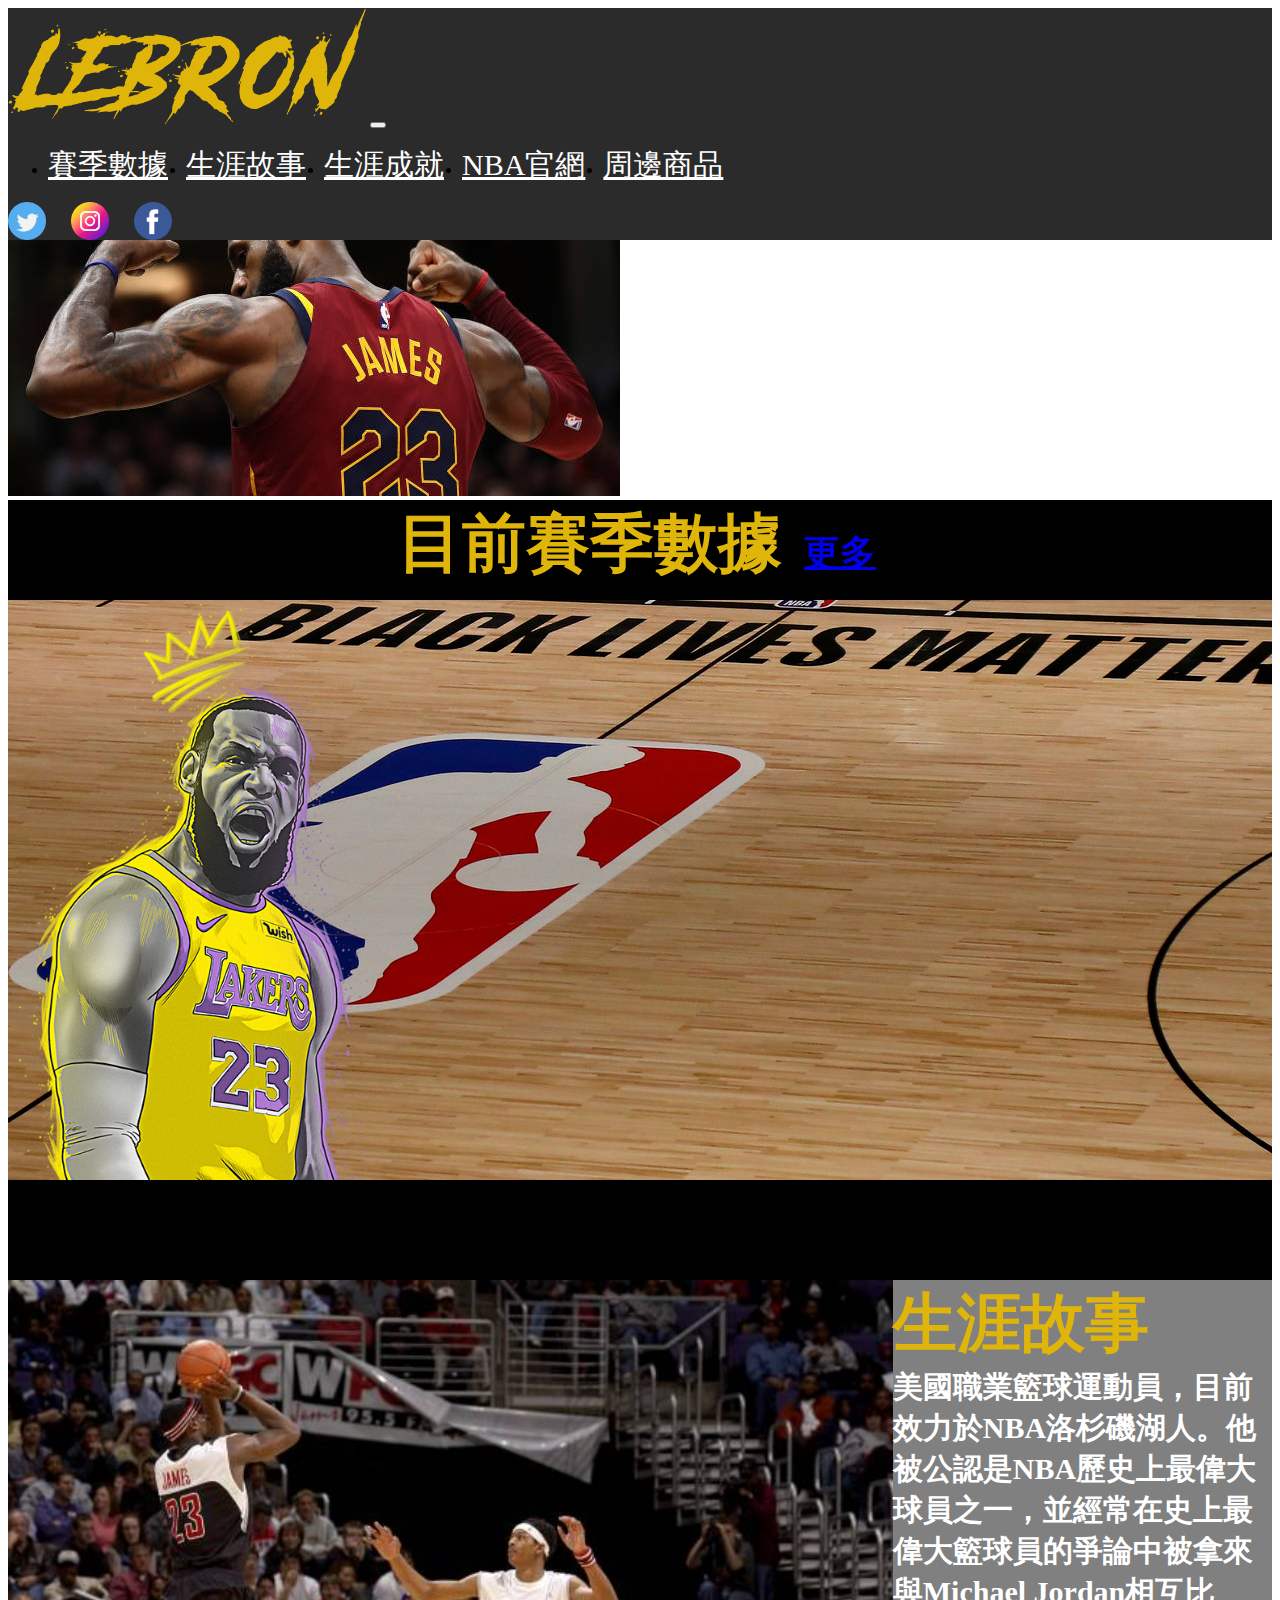
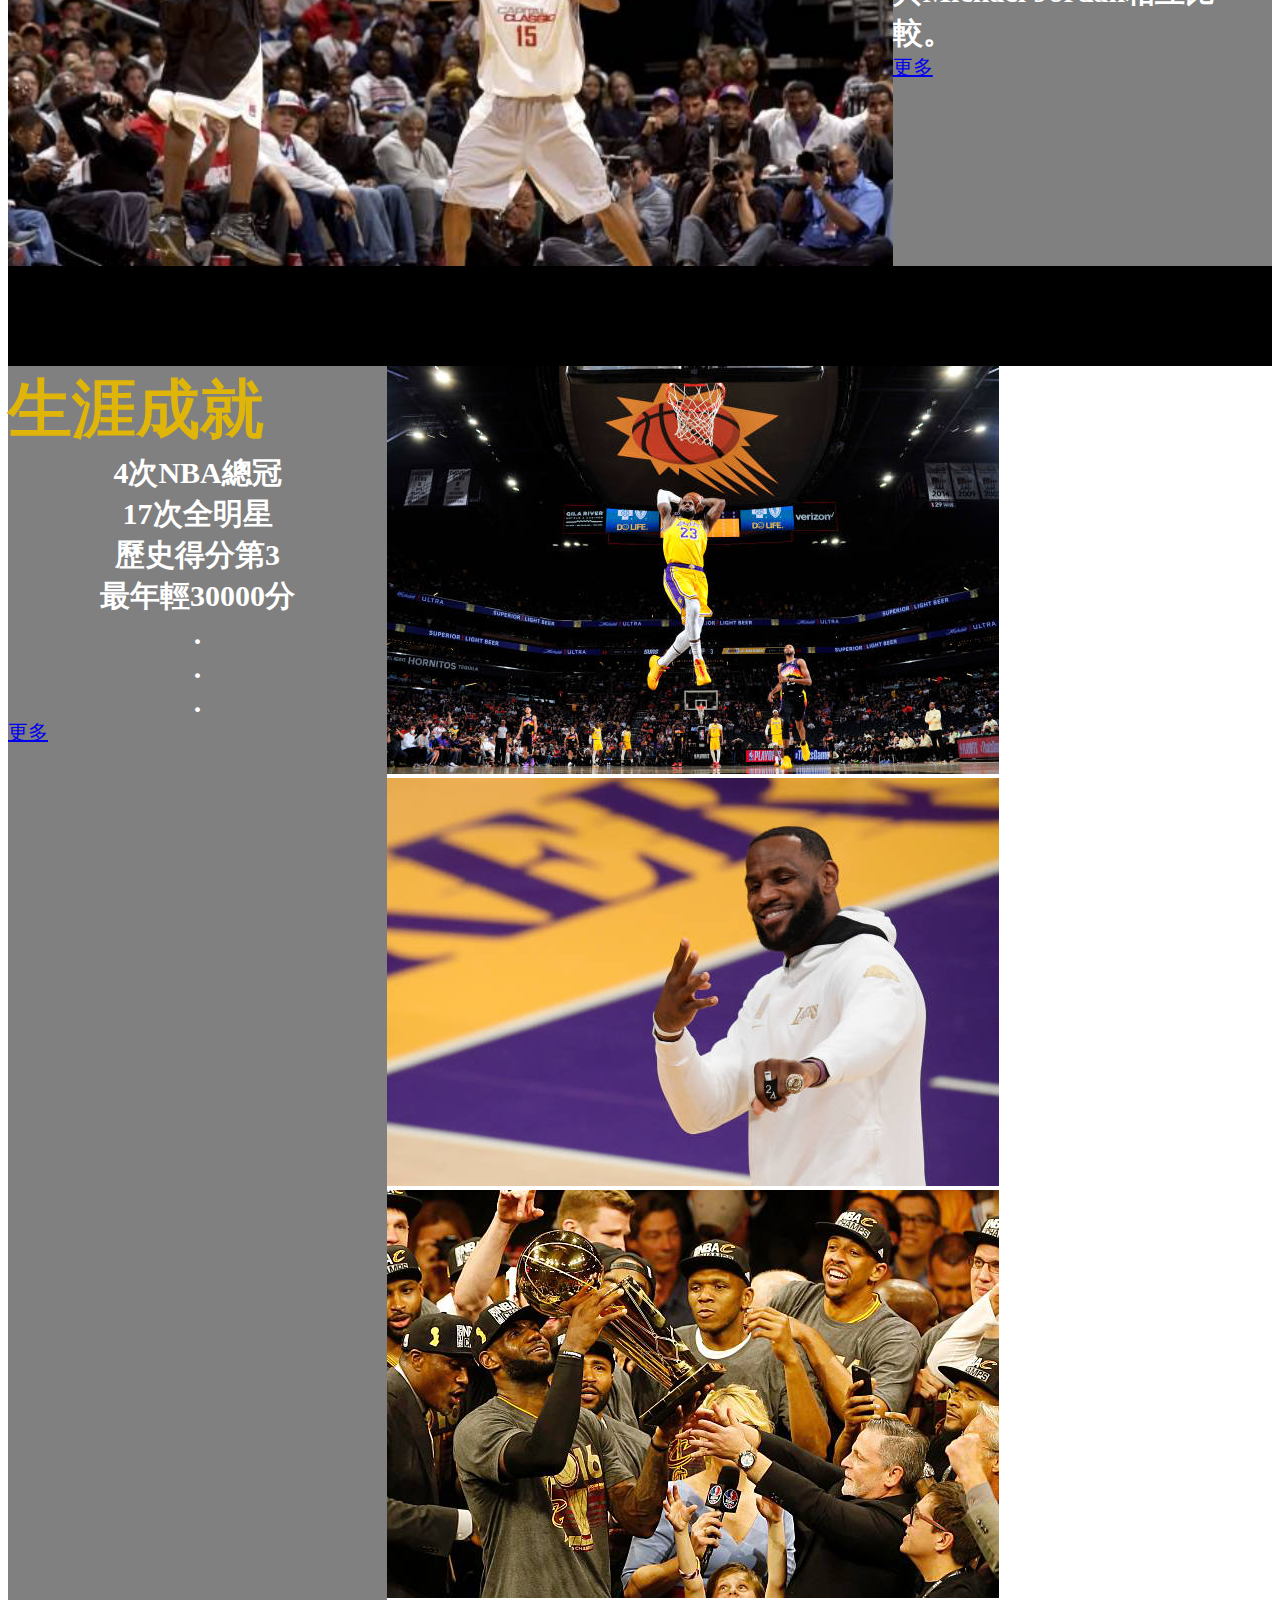
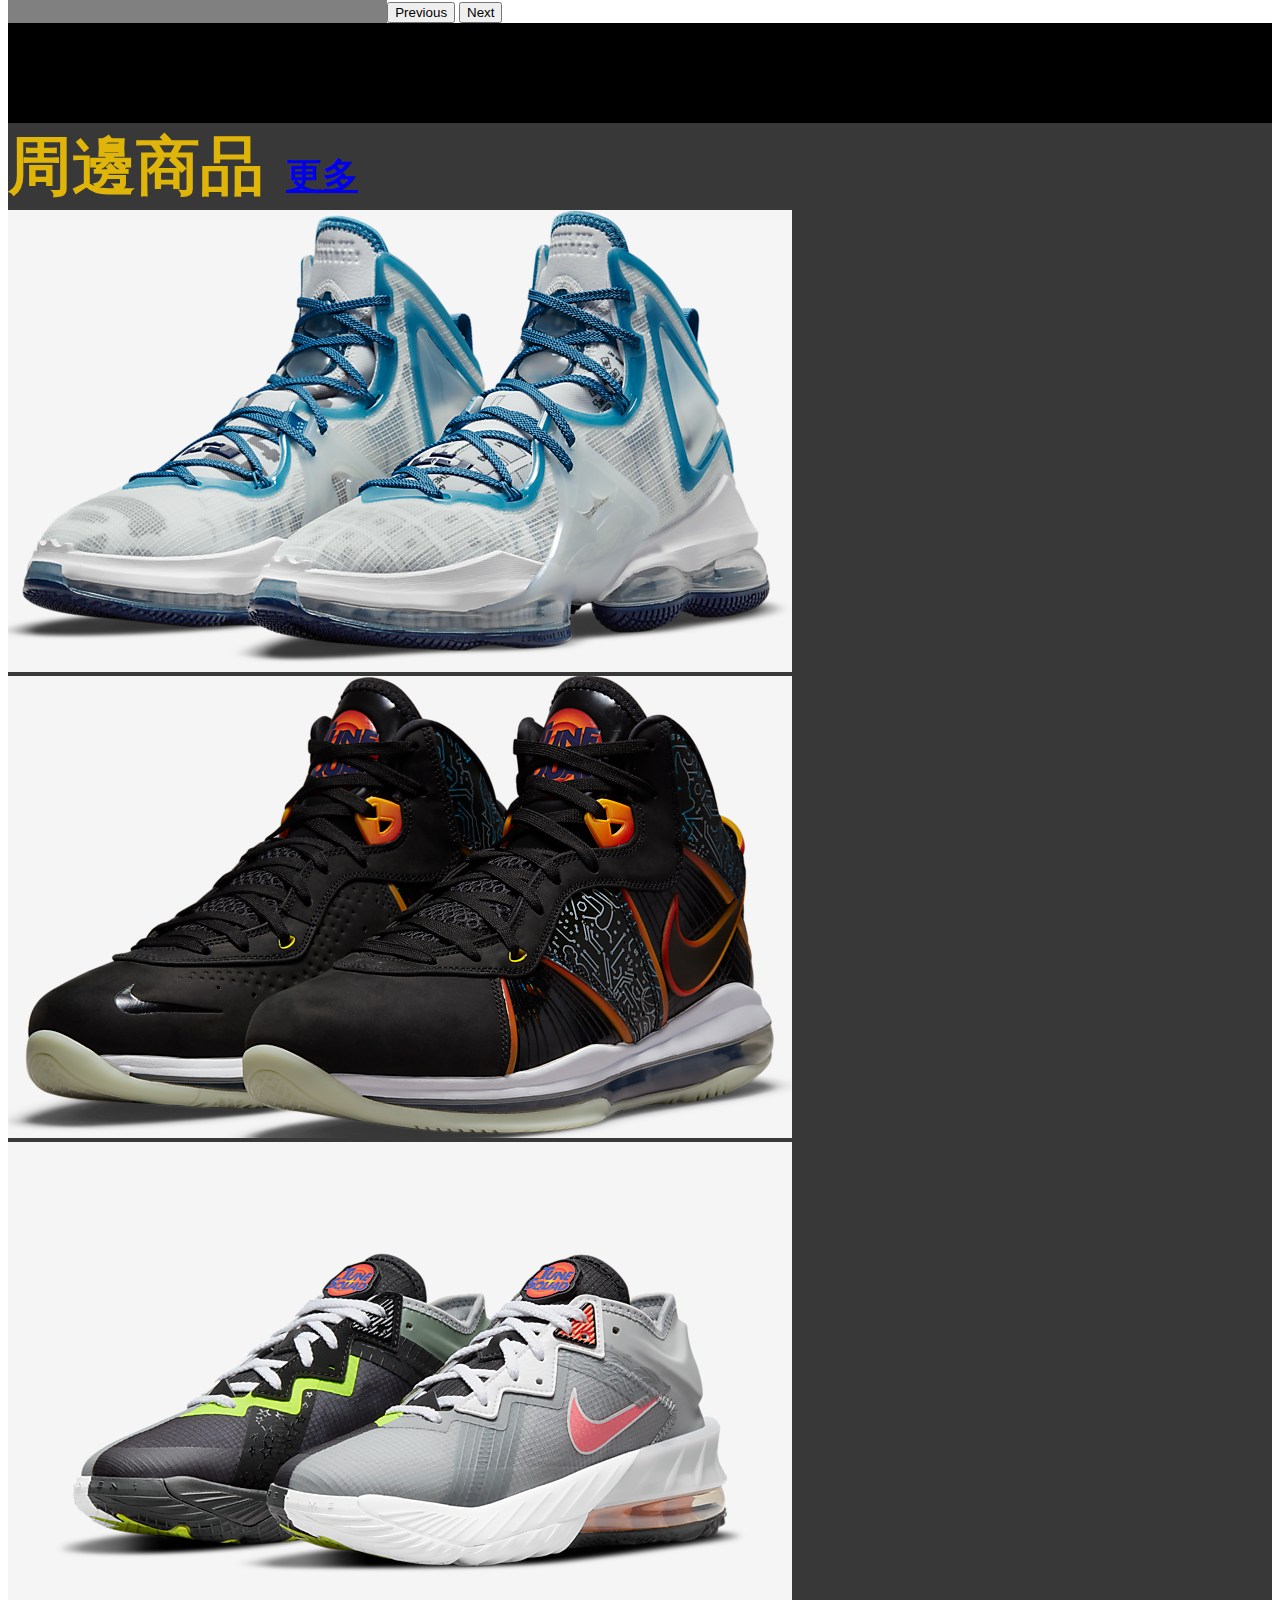
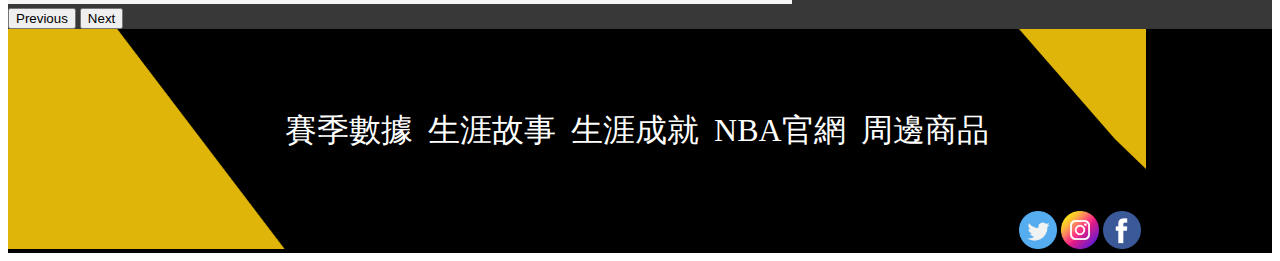
==== index.html @ 4e50dc68 "賽季 RWD ALL 完成" ====
<!DOCTYPE html>
<html lang="en">

<head>
    <meta charset="UTF-8">
    <meta http-equiv="X-UA-Compatible" content="IE=edge">
    <meta name="viewport" content="width=device-width, initial-scale=1.0">
    <title>Lebron james</title>
    <link href="https://necolas.github.io/normalize.css/8.0.1/normalize.css">
    <link href="https://cdn.jsdelivr.net/npm/bootstrap@5.1.3/dist/css/bootstrap.min.css" rel="stylesheet" integrity="sha384-1BmE4kWBq78iYhFldvKuhfTAU6auU8tT94WrHftjDbrCEXSU1oBoqyl2QvZ6jIW3" crossorigin="anonymous">
    <link rel="stylesheet" href="./CSS/style.css">
    <script src="https://code.jquery.com/jquery-3.6.0.min.js" integrity="sha256-/xUj+3OJU5yExlq6GSYGSHk7tPXikynS7ogEvDej/m4=" crossorigin="anonymous"></script>
    <script src="https://cdn.jsdelivr.net/npm/bootstrap@5.1.3/dist/js/bootstrap.bundle.min.js" integrity="sha384-ka7Sk0Gln4gmtz2MlQnikT1wXgYsOg+OMhuP+IlRH9sENBO0LRn5q+8nbTov4+1p" crossorigin="anonymous"></script>
</head>

<body>
    <nav class="navbar navbar-expand-lg navbar-bg navbar-dark ">
        <div class="container-fluid">
            <a class="navbar-brand" href="./index.html"><img src="./images/logo.png" alt="" class="logo"></a>
            <button class="navbar-toggler navbar-toggler-bg" type="button" data-bs-toggle="collapse" data-bs-target="#navbarTogglerDemo01" aria-controls="navbarTogglerDemo01" aria-expanded="false" aria-label="Toggle navigation">
                <span class="navbar-toggler-icon"></span>
             </button>
            <div class="collapse navbar-collapse " id="navbarTogglerDemo01">
                <ul class="nav nav-pills me-auto mb-2 mb-lg-0 n-line">
                    <li class="nav-item">
                        <a class="nav-link nav-link-item " href="./life.html">賽季數據</a>
                    </li>
                    <li class="nav-item">
                        <a class="nav-link nav-link-item" href="#">生涯故事</a>
                    </li>
                    <li class="nav-item">
                        <a class="nav-link nav-link-item" href="#">生涯成就</a>
                    </li>
                    <li class="nav-item">
                        <a class="nav-link nav-link-item" href="#">NBA官網</a>
                    </li>
                    <li class="nav-item">
                        <a class="nav-link nav-link-item" href="#">周邊商品</a>
                    </li>

                </ul>
                <div class="mediaes-link">
                    <a href=""><img src="./images/twitter.png" alt="" class="icon-picture"></a>
                    <a href=""><img src="./images/instagram.png" alt="" class="icon-picture"></a>
                    <a href=""><img src="./images/facebook.png" alt="" class="icon-picture"></a>
                </div>
            </div>
        </div>
        </div>
    </nav>
    <img src="./images/head-picture1.jpg" alt="" class="w-100">

    <div class="black">
        <div class="article-head w-100 container d-flex justify-content-around align-items-center">
            <span>目前賽季數據</span>
            <a href="./life.html" class="btn btn-secondary article1-btn col-2">更多</a>
        </div>
    </div>
    <div class="article1 ">

        <div class="article1-content d-flex">
            <div class="article1-picture">
                <img src="./images/head-season.png " alt=" " class="">
            </div>
            <div class="d-flex align-items-center justify-content-center  w-100">
                <div class="article1-text w-75">
                    <div class="article1-text-item d-flex justify-content-between">
                        <span class="effect">平均得分</span>
                        <span>27.0</span>
                    </div>
                    <div class="article1-text-item d-flex justify-content-between">
                        <span class="effect">平均籃板</span>
                        <span>7.4</span>
                    </div>
                    <div class="article1-text-item d-flex justify-content-between">
                        <span class="effect">平均助攻</span>
                        <span>7.4</span>
                    </div>
                </div>
            </div>
        </div>
    </div>
    <div class="black"></div>
    <div class="article2 ">
        <div class="article2-right">
            <img src="./images/head-life-picture.jpg" alt="" class="article2-picture">
        </div>
        <div class="article2-left  d-flex p-3">
            <div class="article-head">
                <span>生涯故事</span>
            </div>
            <div class="article-article">
                <span>美國職業籃球運動員，目前效力於NBA洛杉磯湖人。他被公認是NBA歷史上最偉大球員之一，並經常在史上最偉大籃球員的爭論中被拿來與Michael Jordan相互比較。</span>
            </div>
            <div class="article-link d-flex ">
                <a href=" " class="btn btn-secondary article2-btn ">更多</a>
            </div>
        </div>
    </div>
    <div class="black"></div>
    <div class="article3">
        <div class="article3-left d-flex p-3">
            <div class="article-head ">
                <span>生涯成就</span>
            </div>
            <div class="article-article article3-article ">
                <div class="">
                    <span>4次NBA總冠</span>
                </div>
                <div class="">
                    <span>17次全明星</span>
                </div>
                <div class="">
                    <span>歷史得分第3</span>
                </div>
                <div class="">
                    <span>最年輕30000分</span>
                </div>
                <div class="">
                    <span>.</span></div>
                <div class=""><span>.</span>
                </div>
                <div class="">
                    <span>.</span>
                </div>
            </div>
            <div class="article-link  align-items-md-end d-flex ">
                <a href=" " class="btn btn-secondary article2-btn">更多</a>
            </div>
        </div>
        <div class="article3-right">
            <div id="carouselExampleControls" class="carousel slide" data-bs-ride="carousel">
                <div class="carousel-inner">
                    <div class="carousel-item active">
                        <img src="./images/head-achievement-picture1.jpg" class="d-block w-100 article3-picture" alt="...">
                    </div>
                    <div class="carousel-item">
                        <img src="./images/head-achievement-picture2.jpg" class="d-block w-100 article3-picture" alt="...">
                    </div>
                    <div class="carousel-item">
                        <img src="./images/head-achievement-picture3.png" class="d-block w-100 article3-picture" alt="...">
                    </div>
                </div>
                <button class="carousel-control-prev" type="button" data-bs-target="#carouselExampleControls" data-bs-slide="prev">
                  <span class="carousel-control-prev-icon" aria-hidden="true"></span>
                  <span class="visually-hidden">Previous</span>
                </button>
                <button class="carousel-control-next" type="button" data-bs-target="#carouselExampleControls" data-bs-slide="next">
                  <span class="carousel-control-next-icon" aria-hidden="true"></span>
                  <span class="visually-hidden">Next</span>
                </button>
            </div>
        </div>
    </div>
    <div class="black"></div>

    <div class="article4">
        <div class="article-head w-100 container d-flex justify-content-between align-items-center">
            <span>周邊商品</span>
            <a href=" " class="btn btn-secondary article1-btn col-2">更多</a>
        </div>
        <div class="article4-store col-11 container ">
            <div id="carouselExampleFade" class="carousel slide carousel-fade " data-bs-ride="carousel">
                <div class="carousel-inner round carousel-size pb-1 ">
                    <div class="carousel-item active">
                        <img src="./images/head-store1.png" class="d-block w-100" alt="...">
                    </div>
                    <div class="carousel-item">
                        <img src="./images/head-store2.png" class="d-block w-100" alt="...">
                    </div>
                    <div class="carousel-item">
                        <img src="./images/head-store3.png" class="d-block w-100" alt="...">
                    </div>
                </div>
                <button class="carousel-control-prev" type="button" data-bs-target="#carouselExampleFade" data-bs-slide="prev">
                  <span class="carousel-control-prev-icon" aria-hidden="true"></span>
                  <span class="visually-hidden">Previous</span>
                </button>
                <button class="carousel-control-next" type="button" data-bs-target="#carouselExampleFade" data-bs-slide="next">
                  <span class="carousel-control-next-icon" aria-hidden="true"></span>
                  <span class="visually-hidden">Next</span>
                </button>
            </div>
        </div>
    </div>

    <div class="footer d-flex justify-content-between">
        <div class="footer-left ">
            <!-- <svg width="371" height="295" viewBox="0 0 371 295" fill="none" xmlns="http://www.w3.org/2000/svg">
                    <path d="M0.000976562 0H63.9148H146.501L371.001 295H0.000976562V0Z" fill="#E0B509"/>
                    </svg> -->
            <img src="./images/footer-left.png" alt="" class="footer-picture1">
        </div>

        <div class="footer-center ">
            <div class="footer-list">
                <ul class="footer-nav ">
                    <li class="footer-nav-item">
                        <a class="footer-nav-link nav-item" href="./life.html">賽季數據</a>
                    </li>
                    <li class="footer-nav-item">
                        <a class="footer-nav-link" href="#">生涯故事</a>
                    </li>
                    <li class="footer-nav-item">
                        <a class="footer-nav-link" href="#">生涯成就</a>
                    </li>
                    <li class="footer-nav-item">
                        <a class="footer-nav-link" href="#">NBA官網</a>
                    </li>
                    <li class="footer-nav-item">
                        <a class="footer-nav-link" href="#">周邊商品</a>
                    </li>
                </ul>
            </div>
        </div>

        <div class="footer-right">
            <div class="footer-top">
                <!-- <svg width="195" height="214" viewBox="0 0 195 214" fill="none" xmlns="http://www.w3.org/2000/svg">
                        <path d="M0 0H195V213.5L147 167.5L0 0Z" fill="#E0B509"/>
                        </svg> -->
                <img src="./images//footer-right.png" alt="" class="footer-picture2">
            </div>
            <div class="footer-icon">
                <a href=""><img src="./images/twitter.png" alt="" class="footer-icon-picture"></a>
                <a href=""><img src="./images/instagram.png" alt="" class="footer-icon-picture"></a>
                <a href=""><img src="./images/facebook.png" alt="" class="footer-icon-picture"></a>
            </div>
        </div>

    </div>
</body>

</html>
---- CSS/style.css ----
@import url('https://fonts.googleapis.com/css2?family=Stardos+Stencil:wght@700&display=swap');
@import url('https://fonts.googleapis.com/css2?family=Love+Ya+Like+A+Sister&display=swap');
html {
    min-width: 320px;
}

.hover {
    color: #E0B509;
    padding: 0;
    font-size: 24px;
}

.footer-hover {
    text-decoration: none;
    color: #E0B509;
}


/* #region navbar */

.navbar-bg {
    background: #2C2B2B;
}

.n-line {
    display: flex;
    flex-direction: column;
}

.logo {
    width: 200px;
}

.nav-link-item {
    /* padding: 0 35px 0 0; */
    padding: 0;
    color: #FFF;
    font-size: 24px;
}

@media(min-width:992px) {
    .n-line {
        /* display: flex; */
        flex-direction: row;
    }
    .nav-link-item {
        padding: 0 18px 0 0;
        color: #FFF;
        font-size: 16px;
    }
    .hover {
        color: #E0B509;
        padding: 0 18px 0 0;
        font-size: 16px;
    }
}

@media(min-width:1110px) {
    .nav-link-item {
        font-size: 22px;
    }
    .hover {
        color: #E0B509;
        font-size: 22px;
    }
}

.nav-link-item:hover {
    /* padding: 0 35px 0 0; */
    color: #E0B509 !important;
    font-weight: bold;
}

.mediaes-link {
    display: flex;
    align-items: center;
    height: 100%;
    gap: 25px;
}

.mediaes-link>a {
    display: flex;
    justify-content: space-between;
    align-items: center;
    width: auto;
}

.icon-picture {
    width: 38px;
}


/* #endregion navbar */


/* #region 首頁 */

.article1 {
    background-color: #000;
}

.article1-btn {
    font-size: 12px;
    user-select: none;
    padding: 0;
}

.article-head {
    font-size: 24px;
    color: #E0B509;
    font-weight: bold;
}

.article1-content {
    background-image: url(../images/fourt.jpg);
    width: 100%;
    height: 300px;
    /* background-position: center center; */
}

.article1-picture {
    display: none;
}

.article1-text {
    flex-direction: column;
    font-size: 32px;
    color: white;
    font-family: 'Stardos Stencil', 'cursive';
}

.effect {
    text-shadow: 5px 5px 5px #E0B509;
}

.article2 {
    /* display: flex; */
    width: 100%;
}

.article2-left {
    /* background-image: url(../images/head-life-picture2.png); */
    background-color: rgb(128, 128, 128);
    flex-direction: column;
    justify-content: space-around;
    /* background-repeat: no-repeat; */
}

.article2-picture {
    width: 100%;
}

.article-article {
    font-size: 18px;
    color: white;
    font-weight: bold;
}

.article-link {
    justify-content: flex-end;
    /* padding: 30px; */
}

.article2-btn {
    font-size: 20px;
}

.black {
    background-color: #000;
    width: 100%;
    height: 36px;
    display: flex;
    text-align: center;
    justify-content: center;
}

.article3 {
    width: 100%;
    display: flex;
    flex-direction: column-reverse;
}

.article3-left {
    /* background-image: url(../images/head-achievement.jpg); */
    background-color: rgb(128, 128, 128);
    flex-direction: column;
    justify-content: space-around;
}


/* .article3-picture {
    min-height: 200px;
} */

.article3-right {}

.article3-article {
    /* color: white; */
    display: flex;
    justify-content: center;
    flex-direction: column;
    align-items: center;
}

.article4 {
    background-color: #383838;
}

.round {
    border-radius: 43px;
}

.footer {
    background-color: #000;
    /* height: 250px; */
}

.footer-nav {
    list-style: none;
    font-size: 12px;
    padding: 0;
    padding-top: 5px;
    margin: 0;
    padding-right: 5px;
}

.footer-right {
    justify-content: space-between;
    display: flex;
    flex-direction: column;
}

.footer-nav-link {
    text-decoration: none;
    color: white;
}

.footer-hover {
    text-decoration: none;
    color: #E0B509;
}

.footer-nav-link:hover {
    color: #E0B509;
    font-weight: bold;
}

.footer-picture1 {
    max-height: 106px
}

.footer-picture2 {
    max-height: 69px
}

.footer-icon-picture {
    width: 18px;
}


/* #endregion 首頁 */


/* #region 賽季*/

.introduction {
    background-color: #000;
}

.introduction-picture1 {
    width: 100%;
    height: auto;
}

.name {
    font-family: 'Love Ya Like A Sister', 'cursive';
    font-weight: normal;
    font-size: 36px;
}

.information {
    color: #FFF;
    font-size: 18px;
}

.information-list {
    font-weight: bold;
    font-size: 23px;
}

.line1 {
    border: 1px solid rgba(255, 224, 64, 0.9);
    background-color: rgba(255, 224, 64, 0.9);
}

.introductio-name {
    color: #E0B509;
    font-size: 30px;
    text-align: center;
}

.line-contain2 {
    padding-left: 33%;
}

.line2 {
    border: 1px solid rgba(255, 224, 64, 0.9);
    background-color: rgba(255, 224, 64, 0.9);
    width: 50%;
}

.score {
    display: flex;
    color: #FFF;
    text-align: center;
    /* font-size: 36px; */
    justify-content: space-around;
}

.score-name-effect {
    /* border: 9px solid #E0B509; */
    text-shadow: 0 0 10px #E0B509, 0 0 20px #E0B509, 0 0 30px #E0B509, 0 0 40px #E0B509;
    /* text-shadow: rgb(255, 255, 255) 0px -1px 4px, rgb(255, 255, 0) 0px -2px 10px, rgb(255, 128, 0) 0px -10px 20px, rgb(255, 0, 0) 0px -18px 40px; */
    /* text-shadow: rgb(204, 204, 204) 0px 1px 0px, rgb(201, 201, 201) 0px 2px 0px, rgb(187, 187, 187) 0px 3px 0px, rgb(185, 185, 185) 0px 4px 0px, rgb(170, 170, 170) 0px 5px 0px, rgba(0, 0, 0, 0.1) 0px 6px 1px, rgba(0, 0, 0, 0.1) 0px 0px 5px, rgba(0, 0, 0, 0.3) 0px 1px 3px, rgba(0, 0, 0, 0.15) 0px 3px 5px, rgba(0, 0, 0, 0.2) 0px 5px 10px, rgba(0, 0, 0, 0.2) 0px 10px 10px, rgba(0, 0, 0, 0.1) 0px 20px 20px; */
    font-size: 30px;
}

.score-score-effect {
    font-family: 'Stardos Stencil', 'cursive';
    font-size: 28px;
}

.black1 {
    height: 60px;
}

.season-btn {
    padding-bottom: 10px;
}

.season-btn-link {
    font-size: 10px;
}

.season-show {
    background-color: #717171;
    font-size: 24px;
    font-weight: bold;
}

.season-article1 {
    /* display: flex; */
    background-image: url(../images/black-picture5.jpg);
    width: 100%;
    height: 200px;
    /* background-position: center center; */
    padding-top: 15px;
}

.season-article2 {
    /* display: flex; */
    background-image: url(../images/black-picture6.jpg);
    width: 100%;
    height: 200px;
    /* background-position: center right; */
    padding-top: 15px;
    /* background-position: top top; */
}

.season-article3 {
    /* display: flex; */
    background-image: url(../images/black-picture3.jpg);
    width: 100%;
    height: 260px;
    /* background-position: center center; */
    padding-top: 15px;
}

.season-article1-nav {
    display: flex;
    justify-content: space-around;
    position: relative;
}

.season-article1-list {
    height: 40px;
}

.season-article1-item {
    font-size: 18px;
    font-weight: bold;
    color: #E0B509;
    -webkit-text-stroke: 0.5px black;
}

.season-article1-score {
    font-size: 18px;
    color: #FFF;
    font-family: 'Stardos Stencil', 'cursive';
    -webkit-text-stroke: 0.5px black;
}

.total {
    display: flex;
    text-align: center;
    /* padding-top: 10px; */
    justify-content: space-around;
}

.total-list {
    display: flex;
    flex-direction: column;
}

.total-item {
    color: #E0B509;
    font-weight: bold;
    font-size: 15px;
    -webkit-text-stroke: 0.8px black;
}

.total-score {
    color: #FFF;
    font-family: 'Stardos Stencil', 'cursive';
}

.line-contain3 {
    padding-left: 10%;
}

.line3 {
    border: 1px solid rgba(255, 224, 64, 0.9);
    background-color: rgba(255, 224, 64, 0.9);
    width: 90%;
}

.season-total {
    padding-top: 5px;
}

.black3 {
    background-color: #000;
    height: 30px;
}


/* #endregion 首頁 */

@media(min-width:576px) {
    .season-article1 {
        /* display: flex; */
        background-image: url(../images/black-picture5.jpg);
        width: 100%;
        height: 310px;
        background-position: center center;
    }
    .season-article2 {
        /* display: flex; */
        background-image: url(../images/black-picture6.jpg);
        /* background-position: center center; */
        width: 100%;
        height: 310px;
        background-position: center center;
    }
    .season-article1-nav {
        display: flex;
        justify-content: space-around;
    }
    .season-article1-list {
        /* display: flex;
        justify-content: space-around; */
        height: 60px;
    }
    .season-article1-item {
        font-size: 24px;
        font-weight: bold;
        color: #E0B509;
        -webkit-text-stroke: 0.7px black;
    }
    .season-article1-score {
        font-size: 20px;
        color: #FFF;
        font-family: 'Stardos Stencil', 'cursive';
        -webkit-text-stroke: 0.7px black;
    }
    .season-article3 {
        /* display: flex; */
        background-image: url(../images/black-picture3.jpg);
        width: 100%;
        height: 390px;
        background-position: center center;
        padding-top: 15px;
        background-repeat: no-repeat;
        background-color: #000;
    }
    .total {
        display: flex;
        text-align: center;
        /* padding-top: 10px; */
        justify-content: space-around;
    }
    .total-list {
        display: flex;
        flex-direction: column;
    }
    .total-item {
        color: #E0B509;
        font-weight: bold;
        font-size: 24px;
        -webkit-text-stroke: 0.8px black;
    }
    .total-score {
        color: #FFF;
        font-family: 'Stardos Stencil', 'cursive';
        font-size: 25px;
        -webkit-text-stroke: 1px rgb(5, 0, 0);
    }
    .line-contain3 {
        padding-left: 10%;
    }
    .line3 {
        border: 1px solid rgba(255, 224, 64, 0.9);
        background-color: rgba(255, 224, 64, 0.9);
        width: 90%;
    }
    .season-total {
        padding-top: 5px;
    }
}

@media(min-width:768px) {
    .logo {
        width: 358px;
    }
    .icon-picture {
        width: 38px;
    }
    /* #endregion navbar */
    /* #region 首頁 */
    .article1 {
        background-color: #000;
    }
    .article1-btn {
        font-size: 18px;
        user-select: none;
        padding: 6px;
    }
    .article-head {
        font-size: 40px;
        color: #E0B509;
        font-weight: bold;
    }
    .article1-content {
        background-image: url(../images/fourt.jpg);
        width: 100%;
        height: 580px;
        background-position: center center;
        overflow: hidden;
    }
    .article1-text {
        flex-direction: column;
        font-size: 58px;
        color: white;
        font-family: 'Stardos Stencil', 'cursive';
    }
    .article1-picture {
        display: flex;
        align-items: flex-end;
        width: 60%;
    }
    .article1-picture>img {
        width: 100%;
        height: auto;
        display: block;
        max-height: 600px;
        max-width: 400px;
    }
    .effect {
        text-shadow: 5px 5px 5px #ffc60b;
    }
    .article2 {
        display: flex;
    }
    .article2-right {
        width: 70%;
        overflow: hidden;
        display: flex;
        justify-content: center;
        align-content: center;
    }
    .article2-left {
        /* background-image: url(../images/head-life-picture2.png); */
        background-color: rgb(128, 128, 128);
        flex-direction: column;
        justify-content: space-around;
        width: 30%;
    }
    .article2-picture {
        height: 100%;
        min-width: 100%;
        width: auto;
        flex-shrink: 0;
    }
    .article-article {
        font-size: 20px;
        color: white;
        font-weight: bold;
    }
    .article-link {
        justify-content: flex-end;
    }
    .black {
        background-color: #000;
        width: 100%;
        height: 60px;
    }
    .article3 {
        flex-direction: row;
    }
    .article3-left {
        /* background-image: url(../images/head-achievement.jpg); */
        /* background-color: rgb(235, 192, 192); */
        flex-direction: column;
        justify-content: space-around;
        width: 30%;
    }
    .article3-right {
        width: 70%;
    }
    .article3-article {
        /* color: white; */
        display: flex;
        justify-content: center;
        flex-direction: column;
        align-items: center;
    }
    .article4 {
        background-color: #383838;
    }
    .round {
        border-radius: 43px;
    }
    .footer {
        background-color: #000;
        /* height: 250px; */
        display: flex;
    }
    .footer-center {}
    .footer-list {
        margin-top: 60px;
    }
    .footer-nav {
        list-style: none;
        font-size: 20px;
        padding: 0;
        padding-top: 5px;
        margin: 0;
        padding-right: 5px;
        display: flex;
    }
    .footer-right {
        justify-content: space-between;
        display: flex;
        flex-direction: column;
    }
    .footer-nav-link {
        text-decoration: none;
        color: white;
        padding-right: 15px;
    }
    .footer-hover {
        text-decoration: none;
        color: #E0B509;
        padding-right: 15px;
    }
    .footer-nav-link:hover {
        color: #E0B509;
        font-weight: bold;
    }
    .footer-picture1 {
        max-height: 140px
    }
    .footer-picture2 {
        max-height: 93px
    }
    .footer-icon-picture {
        width: 25px;
    }
    /* #endregion 首頁 */
    /* #region 賽季 */
    .introduction {
        background-color: #000;
        display: flex;
        padding-top: 15px;
    }
    .introduction-picture {
        display: flex;
        justify-content: center;
    }
    .introduction-picture1 {
        border-radius: 30px;
        padding: 5px;
    }
    .introduction-main {
        display: flex;
        flex-direction: column;
    }
    .introduction-contain {
        display: flex;
    }
    .introduction-left {
        width: 60%;
    }
    .name {
        font-family: 'Love Ya Like A Sister', 'cursive';
        font-weight: normal;
        font-size: 48px;
    }
    .information {
        color: #FFF;
        font-size: 18px;
    }
    .information-list {
        font-weight: bold;
        font-size: 23px;
    }
    .line1 {
        border: 1px solid rgba(255, 224, 64, 0.9);
        background-color: rgba(255, 224, 64, 0.9);
    }
    .introduction-right {
        width: 40%;
    }
    .introductio-name {
        color: #E0B509;
        font-size: 30px;
        text-align: center;
    }
    .line-contain2 {
        padding-left: 33%;
    }
    .line2 {
        border: 1px solid rgba(255, 224, 64, 0.9);
        background-color: rgba(255, 224, 64, 0.9);
        width: 50%;
    }
    .introduction-season {
        display: flex;
        flex-direction: column;
        justify-content: space-around;
        height: 200px;
    }
    .score {
        display: flex;
        color: #FFF;
        text-align: center;
        /* font-size: 36px; */
        justify-content: space-around;
    }
    .score-name-effect {
        /* border: 9px solid #E0B509; */
        text-shadow: 0 0 10px #E0B509, 0 0 20px #E0B509, 0 0 30px #E0B509, 0 0 40px #E0B509;
        /* text-shadow: rgb(255, 255, 255) 0px -1px 4px, rgb(255, 255, 0) 0px -2px 10px, rgb(255, 128, 0) 0px -10px 20px, rgb(255, 0, 0) 0px -18px 40px; */
        /* text-shadow: rgb(204, 204, 204) 0px 1px 0px, rgb(201, 201, 201) 0px 2px 0px, rgb(187, 187, 187) 0px 3px 0px, rgb(185, 185, 185) 0px 4px 0px, rgb(170, 170, 170) 0px 5px 0px, rgba(0, 0, 0, 0.1) 0px 6px 1px, rgba(0, 0, 0, 0.1) 0px 0px 5px, rgba(0, 0, 0, 0.3) 0px 1px 3px, rgba(0, 0, 0, 0.15) 0px 3px 5px, rgba(0, 0, 0, 0.2) 0px 5px 10px, rgba(0, 0, 0, 0.2) 0px 10px 10px, rgba(0, 0, 0, 0.1) 0px 20px 20px; */
        font-size: 30px;
    }
    .score-score-effect {
        font-family: 'Stardos Stencil', 'cursive';
        font-size: 28px;
    }
    .season-btn {
        padding-bottom: 10px;
    }
    .season-btn-link {
        font-size: 18px;
    }
    .season-show {
        background-color: #717171;
        font-size: 38px;
        font-weight: bold;
    }
    .season-article1 {
        /* display: flex; */
        background-image: url(../images/black-picture5.jpg);
        width: 100%;
        height: 310px;
        background-position: center center;
    }
    .season-article2 {
        /* display: flex; */
        background-image: url(../images/black-picture6.jpg);
        width: 100%;
        height: 310px;
        background-position: center center;
        background-repeat: no-repeat;
        background-color: #000;
    }
    .season-article1-nav {
        display: flex;
        justify-content: space-around;
    }
    .season-article1-list {
        /* display: flex;
        justify-content: space-around; */
        height: 50px;
    }
    .season-article1-item {
        font-size: 28px;
        font-weight: bold;
        color: #E0B509;
        -webkit-text-stroke: 0.8px black;
    }
    .season-article1-score {
        font-size: 28px;
        color: #FFF;
        font-family: 'Stardos Stencil', 'cursive';
        -webkit-text-stroke: 0.8px black;
    }
    .season-article3 {
        /* display: flex; */
        background-image: url(../images/black-picture3.jpg);
        width: 100%;
        height: 390px;
        background-position: center center;
        padding-top: 15px;
        background-repeat: no-repeat;
        background-color: #000;
        /* padding-bottom: 5px; */
    }
    .total {
        display: flex;
        text-align: center;
        /* padding-top: 10px; */
        justify-content: space-around;
    }
    .total-list {
        display: flex;
        flex-direction: column;
    }
    .total-item {
        color: #E0B509;
        font-weight: bold;
        font-size: 32px;
        -webkit-text-stroke: 0.8px black;
    }
    .total-score {
        color: #FFF;
        font-family: 'Stardos Stencil', 'cursive';
        font-size: 30px;
        -webkit-text-stroke: 1px rgb(5, 0, 0);
    }
    .line-contain3 {
        padding-left: 10%;
    }
    .line3 {
        border: 1px solid rgba(255, 224, 64, 0.9);
        background-color: rgba(255, 224, 64, 0.9);
        width: 90%;
    }
    .season-total {
        padding-top: 5px;
    }
    /* #endregion */
}

@media(min-width:992px) {
    /* #region 賽季 */
    .introduction {
        background-color: #000;
        display: flex;
        padding-top: 15px;
    }
    .introduction-picture {
        display: flex;
        justify-content: center;
    }
    .introduction-picture1 {
        border-radius: 30px;
        padding: 5px;
    }
    .introduction-main {
        display: flex;
        flex-direction: column;
    }
    .introduction-contain {
        display: flex;
    }
    .introduction-left {
        width: 60%;
    }
    .name {
        font-family: 'Love Ya Like A Sister', 'cursive';
        font-weight: normal;
        font-size: 52px;
    }
    .information {
        color: #FFF;
        font-size: 22px;
    }
    .information-list {
        font-weight: bold;
        font-size: 26px;
    }
    .line1 {
        border: 1px solid rgba(255, 224, 64, 0.9);
        background-color: rgba(255, 224, 64, 0.9);
    }
    .introduction-right {
        width: 40%;
    }
    .introductio-name {
        color: #E0B509;
        font-size: 36px;
        text-align: center;
    }
    .line-contain2 {
        padding-left: 25%;
    }
    .line2 {
        border: 1px solid rgba(255, 224, 64, 0.9);
        background-color: rgba(255, 224, 64, 0.9);
        width: 65%;
    }
    .introduction-season {
        display: flex;
        flex-direction: column;
        justify-content: space-around;
        height: 280px;
    }
    .score {
        display: flex;
        color: #FFF;
        text-align: center;
        /* font-size: 36px; */
        justify-content: space-around;
    }
    .score-name-effect {
        /* border: 9px solid #E0B509; */
        text-shadow: 0 0 10px #E0B509, 0 0 20px #E0B509, 0 0 30px #E0B509, 0 0 40px #E0B509;
        /* text-shadow: rgb(255, 255, 255) 0px -1px 4px, rgb(255, 255, 0) 0px -2px 10px, rgb(255, 128, 0) 0px -10px 20px, rgb(255, 0, 0) 0px -18px 40px; */
        /* text-shadow: rgb(204, 204, 204) 0px 1px 0px, rgb(201, 201, 201) 0px 2px 0px, rgb(187, 187, 187) 0px 3px 0px, rgb(185, 185, 185) 0px 4px 0px, rgb(170, 170, 170) 0px 5px 0px, rgba(0, 0, 0, 0.1) 0px 6px 1px, rgba(0, 0, 0, 0.1) 0px 0px 5px, rgba(0, 0, 0, 0.3) 0px 1px 3px, rgba(0, 0, 0, 0.15) 0px 3px 5px, rgba(0, 0, 0, 0.2) 0px 5px 10px, rgba(0, 0, 0, 0.2) 0px 10px 10px, rgba(0, 0, 0, 0.1) 0px 20px 20px; */
        font-size: 35px;
    }
    .score-score-effect {
        font-family: 'Stardos Stencil', 'cursive';
        font-size: 32px;
    }
    .season-article1 {
        /* display: flex; */
        background-image: url(../images/black-picture5.jpg);
        width: 100%;
        height: 330px;
        background-position: center center;
    }
    .season-article2 {
        /* display: flex; */
        background-image: url(../images/black-picture6.jpg);
        width: 100%;
        height: 330px;
        background-position: center center;
    }
    .season-article1-nav {
        display: flex;
        justify-content: space-around;
    }
    .season-article1-list {
        /* display: flex;
        justify-content: space-around; */
        height: 60px;
    }
    .season-article1-item {
        font-size: 32px;
        font-weight: bold;
        color: #E0B509;
        -webkit-text-stroke: 0.8px black;
    }
    .season-article1-score {
        font-size: 30px;
        color: #FFF;
        font-family: 'Stardos Stencil', 'cursive';
        -webkit-text-stroke: 0.8px black;
    }
    .season-article3 {
        /* display: flex; */
        background-image: url(../images/black-picture3.jpg);
        width: 100%;
        height: 420px;
        background-position: center center;
        padding-top: 15px;
        background-repeat: no-repeat;
        background-color: #000;
    }
    .total {
        display: flex;
        text-align: center;
        /* padding-top: 10px; */
        justify-content: space-around;
    }
    .total-list {
        display: flex;
        flex-direction: column;
    }
    .total-item {
        color: #E0B509;
        font-weight: bold;
        font-size: 35px;
        -webkit-text-stroke: 0.8px black;
    }
    .total-score {
        color: #FFF;
        font-family: 'Stardos Stencil', 'cursive';
        font-size: 32px;
        -webkit-text-stroke: 1px rgb(5, 0, 0);
    }
    .line-contain3 {
        padding-left: 10%;
    }
    .line3 {
        border: 1px solid rgba(255, 224, 64, 0.9);
        background-color: rgba(255, 224, 64, 0.9);
        width: 90%;
    }
    .season-total {
        padding-top: 5px;
    }
    /* #endregion 賽季 */
}

@media (min-width:1280px) {
    .logo {
        width: 358px;
    }
    .nav-link-item {
        font-size: 30px;
    }
    .hover {
        color: #E0B509;
        font-size: 30px;
    }
    .icon-picture {
        width: 38px;
    }
    /* #endregion navbar */
    /* #region 首頁 */
    .article1 {
        background-color: #000;
    }
    .article1-btn {
        font-size: 36px;
        user-select: none;
    }
    .article-head {
        font-size: 64px;
        color: #E0B509;
        font-weight: bold;
    }
    .article1-content {
        background-image: url(../images/fourt.jpg);
        width: 100%;
        height: 580px;
        background-position: center center;
        overflow: hidden;
    }
    .article1-text {
        flex-direction: column;
        font-size: 96px;
        color: white;
        font-family: 'Stardos Stencil', 'cursive';
    }
    .article1-picture {
        display: flex;
        align-items: flex-end;
        width: 60%;
    }
    .article1-picture>img {
        width: 100%;
        height: auto;
        display: block;
        max-height: 600px;
        max-width: 400px;
    }
    .effect {
        text-shadow: 5px 5px 5px #E0B509;
    }
    .article2 {
        display: flex;
    }
    .article2-left {
        /* background-image: url(../images/head-life-picture2.png); */
        /* background-color: rgb(238, 184, 184); */
        flex-direction: column;
        justify-content: space-around;
    }
    .article2-picture {
        width: 100%;
        height: auto;
    }
    .article-article {
        font-size: 30px;
        color: white;
        font-weight: bold;
    }
    .article-link {
        justify-content: flex-end;
    }
    .black {
        background-color: #000;
        width: 100%;
        height: 100px;
    }
    .article3-left {
        /* background-image: url(../images/head-achievement.jpg); */
        /* background-color: rgb(235, 192, 192); */
        flex-direction: column;
        justify-content: space-around;
    }
    .article3-article {
        /* color: white; */
        display: flex;
        justify-content: center;
        flex-direction: column;
        align-items: center;
    }
    .article4 {
        background-color: #383838;
    }
    .round {
        border-radius: 43px;
    }
    .footer {
        background-color: #000;
        /* height: 250px; */
        display: flex;
    }
    .footer-center {}
    .footer-list {
        margin-top: 75px;
    }
    .footer-nav {
        list-style: none;
        font-size: 32px;
        padding: 0;
        padding-top: 5px;
        margin: 0;
        padding-right: 15px;
        display: flex;
    }
    .footer-right {
        justify-content: space-between;
        display: flex;
        flex-direction: column;
    }
    .footer-nav-link {
        text-decoration: none;
        color: white;
        padding-right: 15px;
    }
    .footer-hover {
        text-decoration: none;
        color: #E0B509;
        padding-right: 15px;
    }
    .footer-nav-link:hover {
        color: #E0B509;
        font-weight: bold;
    }
    .footer-picture1 {
        max-height: 220px
    }
    .footer-picture2 {
        max-height: 140px
    }
    .footer-icon-picture {
        width: 38px;
    }
    /* #endregion 首頁 */
    /* #region 賽季 */
    .introduction {
        background-color: #000;
        display: flex;
        padding-top: 15px;
    }
    .introduction-picture {
        display: flex;
        justify-content: center;
    }
    .introduction-picture1 {
        border-radius: 30px;
        padding: 5px;
        max-height: 570px;
    }
    .introduction-main {
        display: flex;
        flex-direction: column;
    }
    .introduction-contain {
        display: flex;
    }
    .introduction-left {
        width: 60%;
    }
    .name {
        font-family: 'Love Ya Like A Sister', 'cursive';
        font-weight: normal;
        font-size: 64px;
    }
    .information {
        color: #FFF;
        font-size: 30px;
    }
    .information-list {
        font-weight: bold;
        font-size: 35px;
    }
    .line1 {
        border: 1px solid rgba(255, 224, 64, 0.9);
        background-color: rgba(255, 224, 64, 0.9);
    }
    .introduction-right {
        width: 40%;
    }
    .introductio-name {
        color: #E0B509;
        font-size: 42px;
        text-align: center;
    }
    .line-contain2 {
        padding-left: 25%;
    }
    .line2 {
        border: 1px solid rgba(255, 224, 64, 0.9);
        background-color: rgba(255, 224, 64, 0.9);
        width: 65%;
    }
    .introduction-season {
        display: flex;
        flex-direction: column;
        justify-content: space-around;
        height: 350px;
    }
    .score {
        display: flex;
        color: #FFF;
        text-align: center;
        /* font-size: 36px; */
        justify-content: space-around;
    }
    .score-name-effect {
        /* border: 9px solid #E0B509; */
        text-shadow: 0 0 10px #E0B509, 0 0 20px #E0B509, 0 0 30px #E0B509, 0 0 40px #E0B509;
        /* text-shadow: rgb(255, 255, 255) 0px -1px 4px, rgb(255, 255, 0) 0px -2px 10px, rgb(255, 128, 0) 0px -10px 20px, rgb(255, 0, 0) 0px -18px 40px; */
        /* text-shadow: rgb(204, 204, 204) 0px 1px 0px, rgb(201, 201, 201) 0px 2px 0px, rgb(187, 187, 187) 0px 3px 0px, rgb(185, 185, 185) 0px 4px 0px, rgb(170, 170, 170) 0px 5px 0px, rgba(0, 0, 0, 0.1) 0px 6px 1px, rgba(0, 0, 0, 0.1) 0px 0px 5px, rgba(0, 0, 0, 0.3) 0px 1px 3px, rgba(0, 0, 0, 0.15) 0px 3px 5px, rgba(0, 0, 0, 0.2) 0px 5px 10px, rgba(0, 0, 0, 0.2) 0px 10px 10px, rgba(0, 0, 0, 0.1) 0px 20px 20px; */
        font-size: 42px;
    }
    .score-score-effect {
        font-family: 'Stardos Stencil', 'cursive';
        font-size: 38px;
    }
    .season-btn {
        padding-bottom: 10px;
    }
    .season-btn-link {
        font-size: 30px;
    }
    .season-show {
        background-color: #717171;
        font-size: 42px;
        font-weight: bold;
    }
    .season-article1 {
        /* display: flex; */
        background-image: url(../images/black-picture5.jpg);
        width: 100%;
        height: 420px;
        background-position: center center;
        background-repeat: no-repeat;
        background-color: rgb(0, 0, 0);
    }
    .season-article2 {
        /* display: flex; */
        background-image: url(../images/black-picture6.jpg);
        width: 100%;
        height: 420px;
        background-position: center center;
        background-repeat: no-repeat;
        background-color: rgb(0, 0, 0);
    }
    .season-article1-list {
        /* display: flex;
        justify-content: space-around; */
        height: 80px;
    }
    .season-article1-item {
        font-size: 38px;
        font-weight: bold;
        color: #E0B509;
        -webkit-text-stroke: 1px black;
    }
    .season-article1-score {
        font-size: 36px;
        color: #FFF;
        font-family: 'Stardos Stencil', 'cursive';
        -webkit-text-stroke: 1px black;
    }
    .season-article3 {
        /* display: flex; */
        background-image: url(../images/black-picture3.jpg);
        width: 100%;
        height: 540px;
        background-position: center center;
        padding-top: 15px;
        background-repeat: no-repeat;
        background-color: #000;
    }
    .total {
        display: flex;
        text-align: center;
        /* padding-top: 10px; */
        justify-content: space-around;
    }
    .total-list {
        display: flex;
        flex-direction: column;
    }
    .total-item {
        color: #E0B509;
        font-weight: bold;
        font-size: 42px;
        -webkit-text-stroke: 0.8px black;
    }
    .total-score {
        color: #FFF;
        font-family: 'Stardos Stencil', 'cursive';
        font-size: 36px;
        -webkit-text-stroke: 1px rgb(5, 0, 0);
    }
    .line-contain3 {
        padding-left: 10%;
    }
    .line3 {
        border: 1px solid rgba(255, 224, 64, 0.9);
        background-color: rgba(255, 224, 64, 0.9);
        width: 90%;
    }
    .season-total {
        padding-top: 5px;
    }
    /* #endregion 賽季 */
}
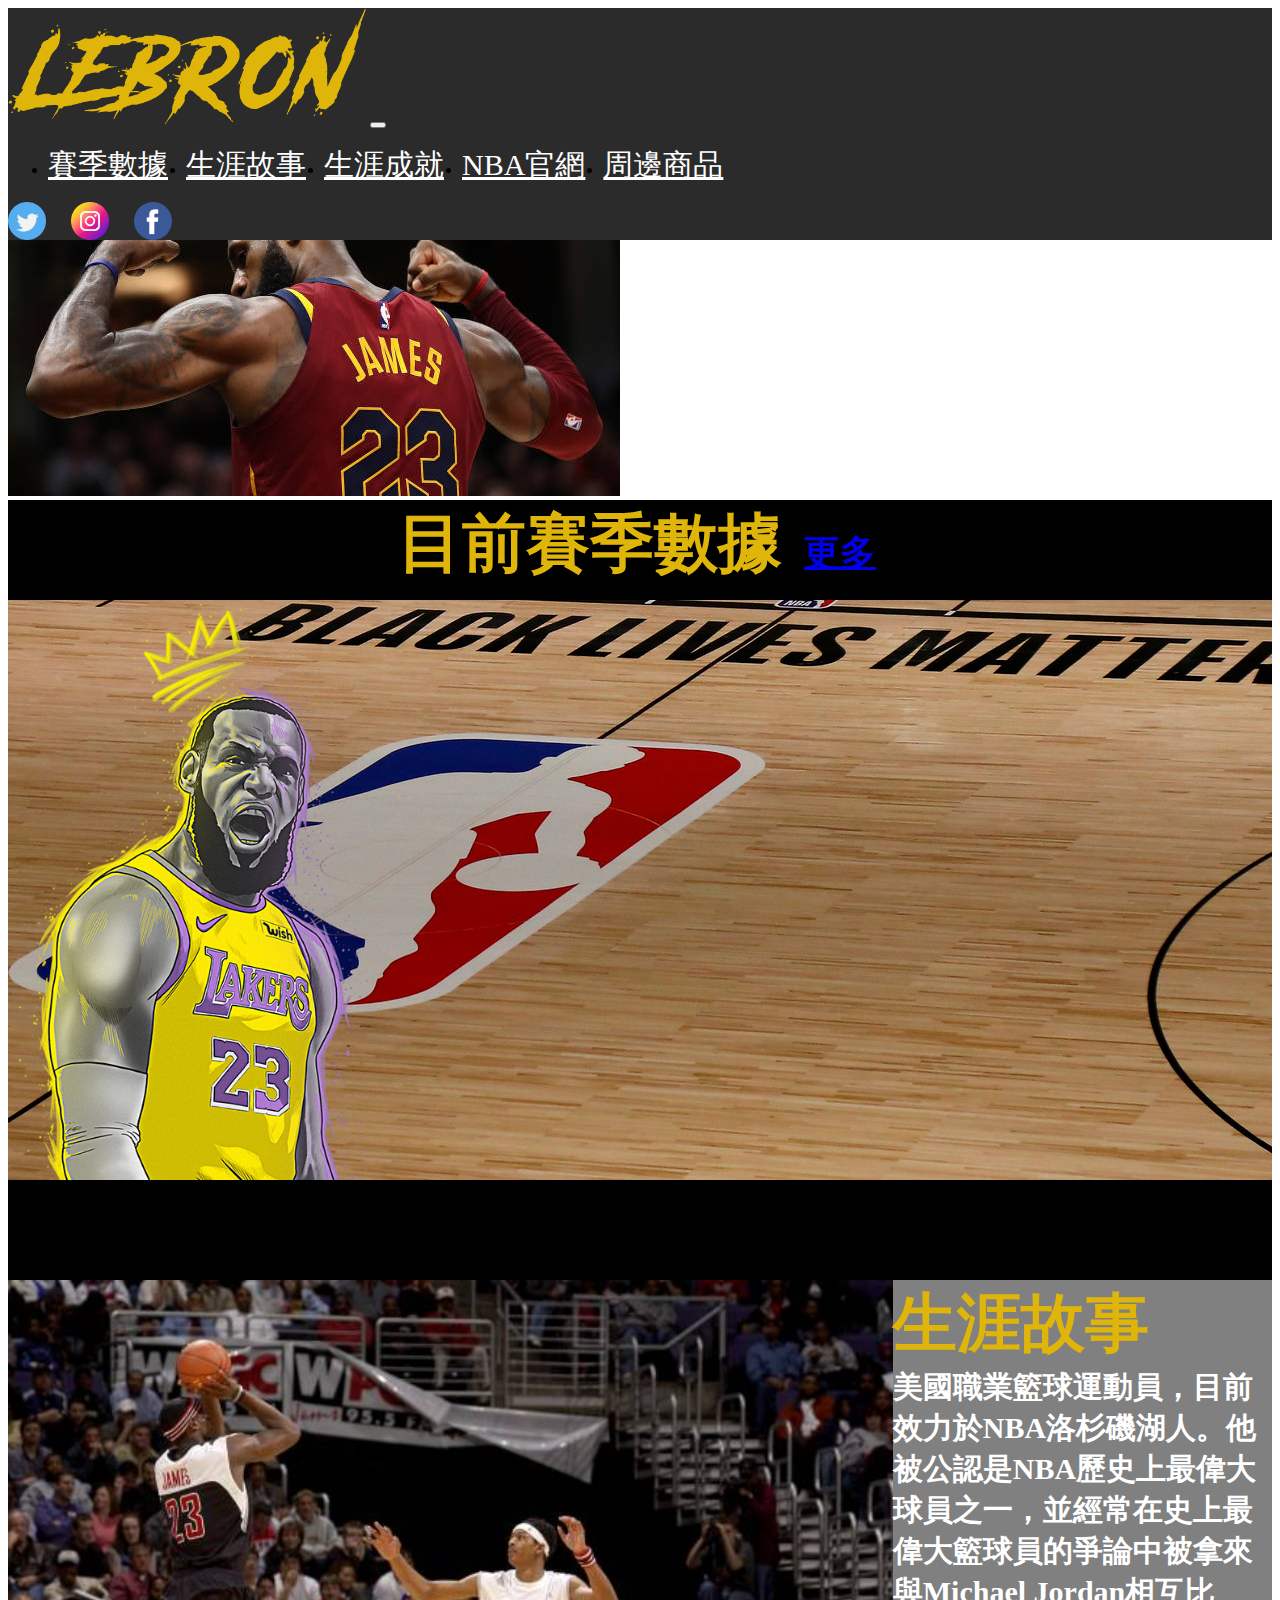
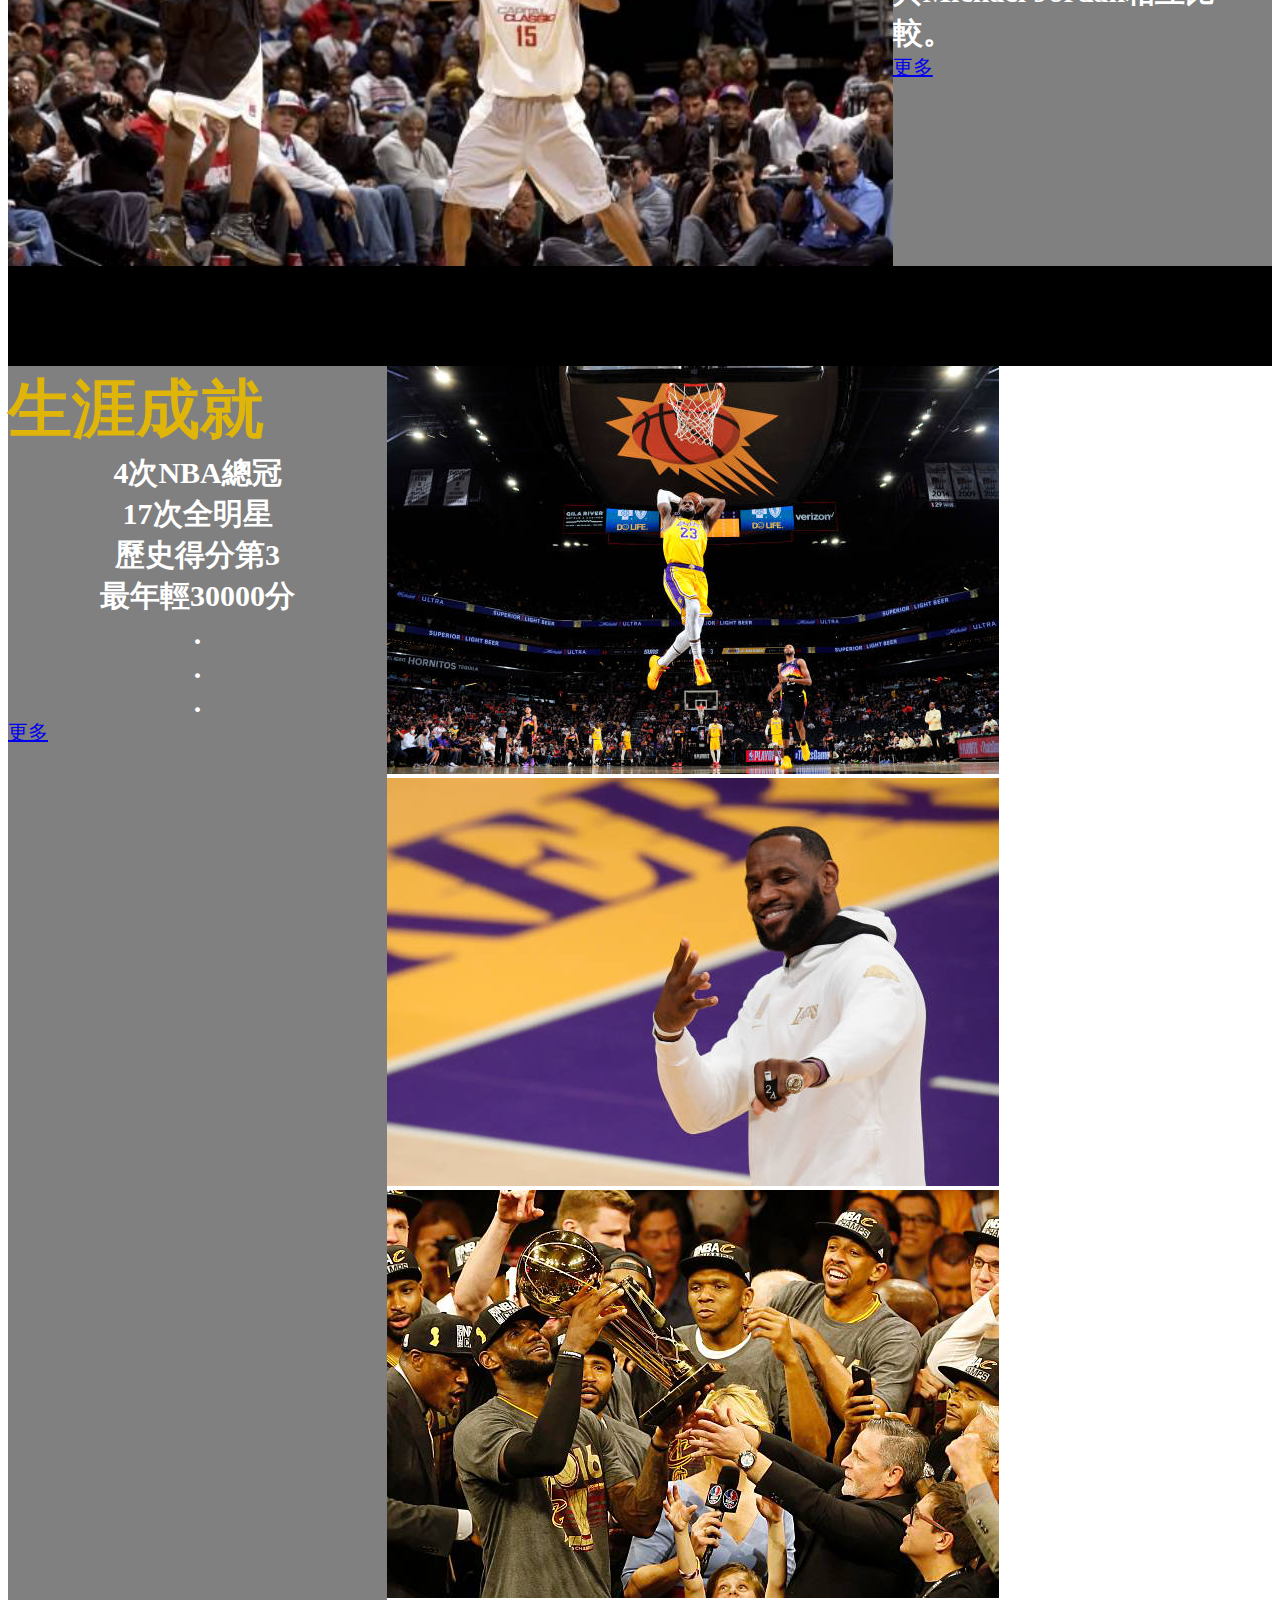
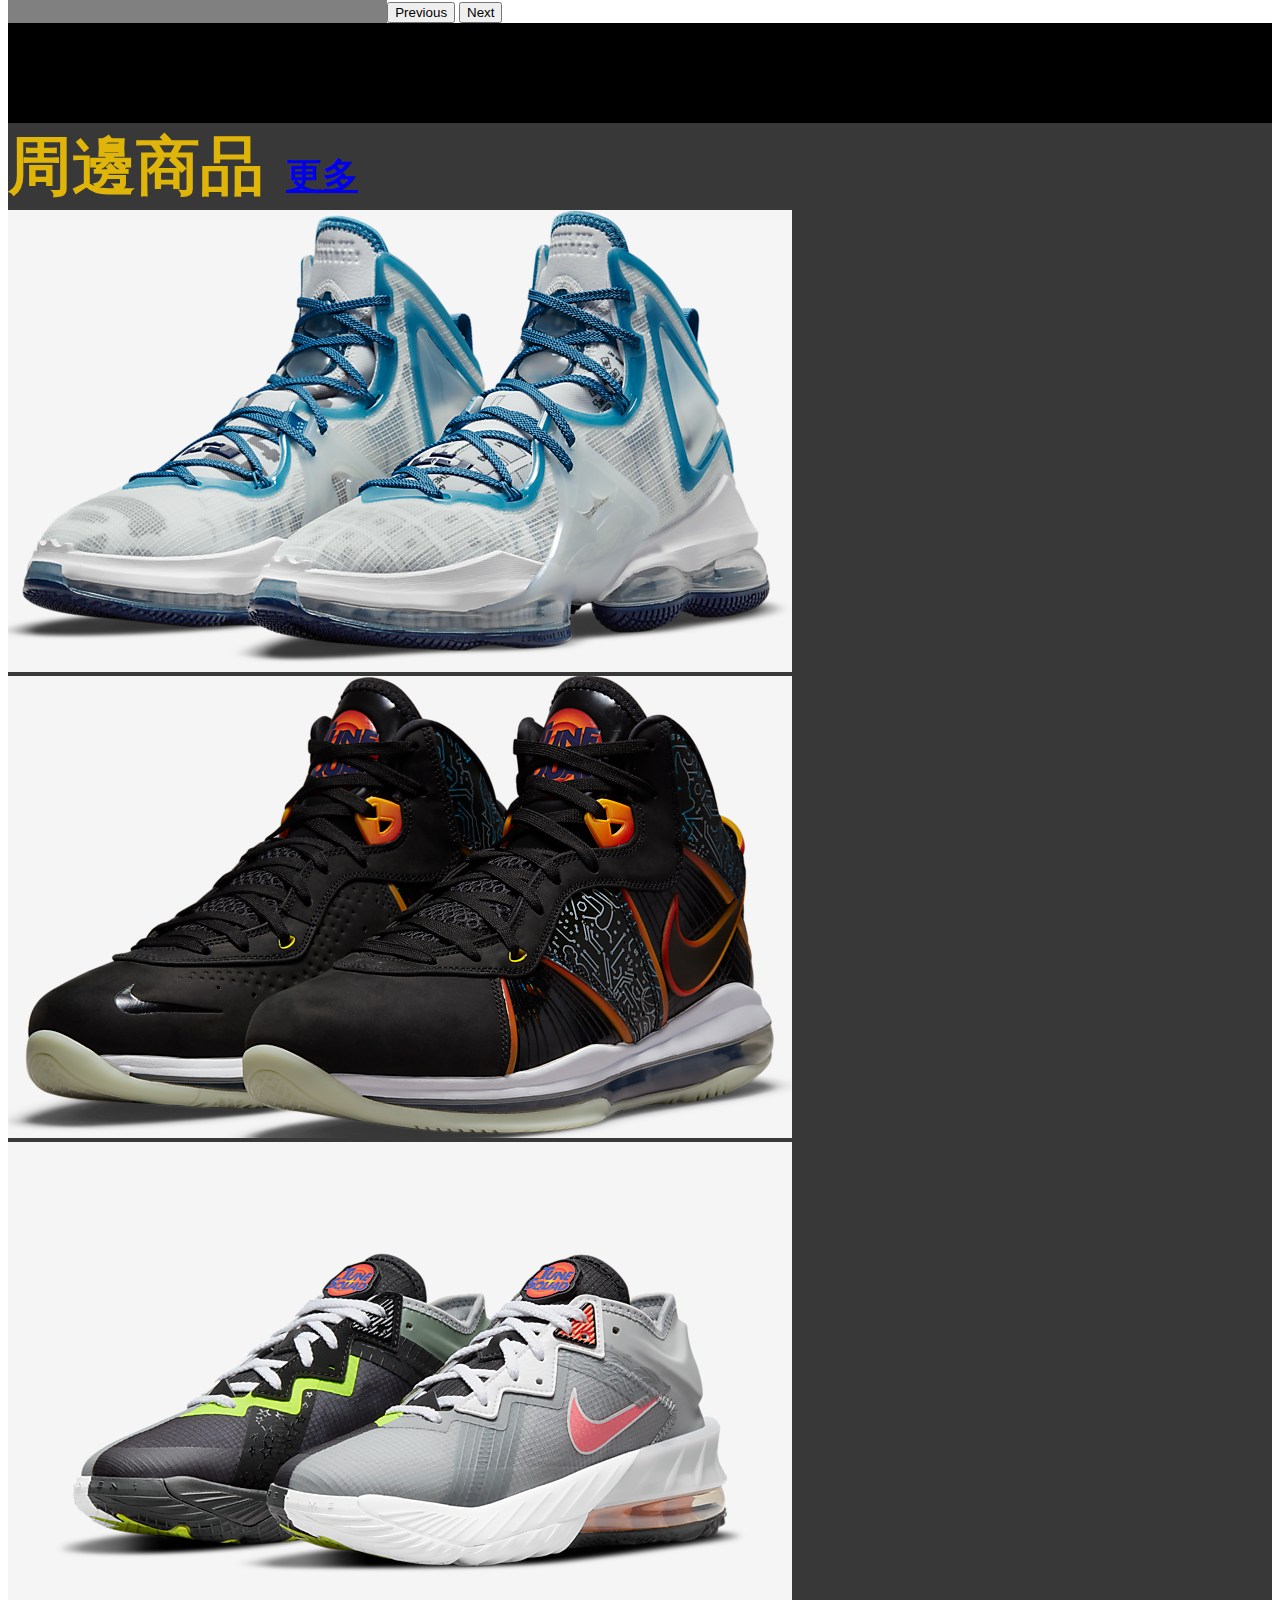
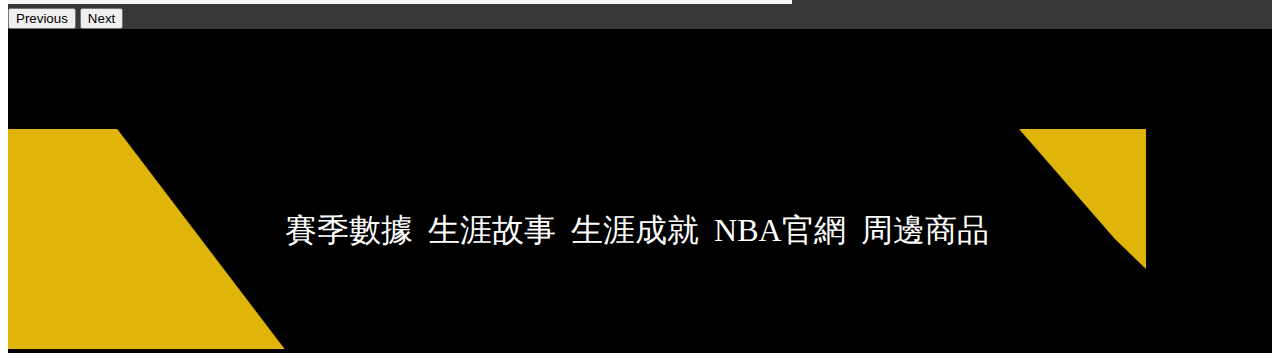
==== commit 58b0c354: "填寫連結網址 刪除第二頁按鈕 調整字句大小" ====
--- a/index.html
+++ b/index.html
@@ -8,6 +8,7 @@
     <title>Lebron james</title>
     <link href="https://necolas.github.io/normalize.css/8.0.1/normalize.css">
     <link href="https://cdn.jsdelivr.net/npm/bootstrap@5.1.3/dist/css/bootstrap.min.css" rel="stylesheet" integrity="sha384-1BmE4kWBq78iYhFldvKuhfTAU6auU8tT94WrHftjDbrCEXSU1oBoqyl2QvZ6jIW3" crossorigin="anonymous">
+    <link rel="stylesheet" href="https://pro.fontawesome.com/releases/v5.10.0/css/all.css" integrity="sha384-AYmEC3Yw5cVb3ZcuHtOA93w35dYTsvhLPVnYs9eStHfGJvOvKxVfELGroGkvsg+p" crossorigin="anonymous" />
     <link rel="stylesheet" href="./CSS/style.css">
     <script src="https://code.jquery.com/jquery-3.6.0.min.js" integrity="sha256-/xUj+3OJU5yExlq6GSYGSHk7tPXikynS7ogEvDej/m4=" crossorigin="anonymous"></script>
     <script src="https://cdn.jsdelivr.net/npm/bootstrap@5.1.3/dist/js/bootstrap.bundle.min.js" integrity="sha384-ka7Sk0Gln4gmtz2MlQnikT1wXgYsOg+OMhuP+IlRH9sENBO0LRn5q+8nbTov4+1p" crossorigin="anonymous"></script>
@@ -26,23 +27,23 @@
                         <a class="nav-link nav-link-item " href="./life.html">賽季數據</a>
                     </li>
                     <li class="nav-item">
-                        <a class="nav-link nav-link-item" href="#">生涯故事</a>
+                        <a class="nav-link nav-link-item" href="./story.html">生涯故事</a>
                     </li>
                     <li class="nav-item">
                         <a class="nav-link nav-link-item" href="#">生涯成就</a>
                     </li>
                     <li class="nav-item">
-                        <a class="nav-link nav-link-item" href="#">NBA官網</a>
-                    </li>
-                    <li class="nav-item">
-                        <a class="nav-link nav-link-item" href="#">周邊商品</a>
+                        <a class="nav-link nav-link-item" href="https://nba.udn.com/nba/index">NBA官網</a>
+                    </li>
+                    <li class="nav-item">
+                        <a class="nav-link nav-link-item" href="https://www.nike.com/tw/basketball/lebron-james">周邊商品</a>
                     </li>
 
                 </ul>
                 <div class="mediaes-link">
-                    <a href=""><img src="./images/twitter.png" alt="" class="icon-picture"></a>
-                    <a href=""><img src="./images/instagram.png" alt="" class="icon-picture"></a>
-                    <a href=""><img src="./images/facebook.png" alt="" class="icon-picture"></a>
+                    <a href="https://twitter.com/kingjames"><img src="./images/twitter.png" alt="" class="icon-picture"></a>
+                    <a href="https://www.instagram.com/kingjames/"><img src="./images/instagram.png" alt="" class="icon-picture"></a>
+                    <a href="https://www.facebook.com/LeBron"><img src="./images/facebook.png" alt="" class="icon-picture"></a>
                 </div>
             </div>
         </div>
@@ -93,7 +94,7 @@
                 <span>美國職業籃球運動員，目前效力於NBA洛杉磯湖人。他被公認是NBA歷史上最偉大球員之一，並經常在史上最偉大籃球員的爭論中被拿來與Michael Jordan相互比較。</span>
             </div>
             <div class="article-link d-flex ">
-                <a href=" " class="btn btn-secondary article2-btn ">更多</a>
+                <a href="./story.html" class="btn btn-secondary article2-btn ">更多</a>
             </div>
         </div>
     </div>
@@ -157,7 +158,7 @@
     <div class="article4">
         <div class="article-head w-100 container d-flex justify-content-between align-items-center">
             <span>周邊商品</span>
-            <a href=" " class="btn btn-secondary article1-btn col-2">更多</a>
+            <a href="https://www.nike.com/tw/basketball/lebron-james " class="btn btn-secondary article1-btn col-2">更多</a>
         </div>
         <div class="article4-store col-11 container ">
             <div id="carouselExampleFade" class="carousel slide carousel-fade " data-bs-ride="carousel">
@@ -183,7 +184,7 @@
             </div>
         </div>
     </div>
-
+    <div class="black"></div>
     <div class="footer d-flex justify-content-between">
         <div class="footer-left ">
             <!-- <svg width="371" height="295" viewBox="0 0 371 295" fill="none" xmlns="http://www.w3.org/2000/svg">
@@ -199,16 +200,16 @@
                         <a class="footer-nav-link nav-item" href="./life.html">賽季數據</a>
                     </li>
                     <li class="footer-nav-item">
-                        <a class="footer-nav-link" href="#">生涯故事</a>
+                        <a class="footer-nav-link" href="./story.html">生涯故事</a>
                     </li>
                     <li class="footer-nav-item">
                         <a class="footer-nav-link" href="#">生涯成就</a>
                     </li>
                     <li class="footer-nav-item">
-                        <a class="footer-nav-link" href="#">NBA官網</a>
-                    </li>
-                    <li class="footer-nav-item">
-                        <a class="footer-nav-link" href="#">周邊商品</a>
+                        <a class="footer-nav-link" href="https://nba.udn.com/nba/index">NBA官網</a>
+                    </li>
+                    <li class="footer-nav-item">
+                        <a class="footer-nav-link" href="https://www.nike.com/tw/basketball/lebron-james">周邊商品</a>
                     </li>
                 </ul>
             </div>
@@ -221,11 +222,7 @@
                         </svg> -->
                 <img src="./images//footer-right.png" alt="" class="footer-picture2">
             </div>
-            <div class="footer-icon">
-                <a href=""><img src="./images/twitter.png" alt="" class="footer-icon-picture"></a>
-                <a href=""><img src="./images/instagram.png" alt="" class="footer-icon-picture"></a>
-                <a href=""><img src="./images/facebook.png" alt="" class="footer-icon-picture"></a>
-            </div>
+
         </div>
 
     </div>
--- a/CSS/style.css
+++ b/CSS/style.css
@@ -1,5 +1,6 @@
 @import url('https://fonts.googleapis.com/css2?family=Stardos+Stencil:wght@700&display=swap');
 @import url('https://fonts.googleapis.com/css2?family=Love+Ya+Like+A+Sister&display=swap');
+@import url('https://fonts.googleapis.com/css2?family=La+Belle+Aurore&display=swap');
 html {
     min-width: 320px;
 }
@@ -253,10 +254,6 @@
     max-height: 69px
 }
 
-.footer-icon-picture {
-    width: 18px;
-}
-
 
 /* #endregion 首頁 */
 
@@ -265,6 +262,18 @@
 
 .introduction {
     background-color: #000;
+}
+
+.introduction-left {
+    padding-left: 5PX;
+}
+
+.adjust {
+    padding-left: 5px;
+}
+
+.adjust1 {
+    padding-right: 50px;
 }
 
 .introduction-picture1 {
@@ -438,15 +447,254 @@
     padding-top: 5px;
 }
 
+.black2 {
+    background-color: #000;
+    height: 30px;
+}
+
+
+/* #endregion 首頁 */
+
+
+/* #region 故事 */
+
+
+/* #region 標籤 */
+
+#mySidenav {
+    position: fixed;
+    right: 0;
+    top: 150px;
+}
+
+#mySidenav a {
+    position: absolute;
+    /* Position them relative to the browser window */
+    /* left: -80px; */
+    right: -85px;
+    /* Position them outside of the screen */
+    transition: 0.3s;
+    /* Add transition on hover */
+    padding: 15px;
+    /* 15px padding */
+    width: 110px;
+    /* Set a specific width */
+    text-decoration: none;
+    /* Remove underline */
+    font-size: 18px;
+    /* Increase font size */
+    color: white;
+    /* White text color */
+    border-radius: 5px 0 0 5px;
+    /* Rounded corners on the top right and bottom right side */
+}
+
+#mySidenav a:hover {
+    right: 0;
+    /* On mouse-over, make the elements appear as they should */
+}
+
+
+/* The about link: 20px from the top with a green background */
+
+#about {
+    top: 20px;
+    background-color: #fdad62;
+}
+
+#blog {
+    top: 80px;
+    background-color: #ff9844;
+    /* Blue */
+}
+
+#projects {
+    top: 140px;
+    background-color: #ffc251;
+    /* Red */
+}
+
+#contact {
+    top: 200px;
+    background-color: #f1a310/* Light Black */
+}
+
+#a {
+    top: 260px;
+    background-color: #af604c;
+}
+
+#b {
+    top: 320px;
+    background-color: #db5151;
+}
+
+
+/* #endregion  標籤*/
+
 .black3 {
     background-color: #000;
-    height: 30px;
-}
-
-
-/* #endregion 首頁 */
+    width: 100%;
+    display: flex;
+    justify-content: space-around;
+}
+
+.story-name {
+    color: #FFF;
+    font-weight: bold;
+    font-size: 30px;
+    font-family: 'La Belle Aurore', 'cursive';
+}
+
+.story-name-set {
+    height: 76px;
+    display: flex;
+    justify-content: center;
+    flex-direction: column;
+}
+
+.story-story {
+    color: #E0B509;
+    font-size: 28px;
+    font-weight: bold;
+}
+
+.story-story-head {
+    height: 76px;
+    display: flex;
+    justify-content: flex-end;
+    flex-direction: column;
+}
+
+.picture {
+    background-color: #000;
+}
+
+.picture1 {
+    background-color: #2C2B2B;
+}
+
+.story-picture1 {
+    /* max-width: 680px; */
+    /* max-height: 800px; */
+    width: 100%;
+    max-width: 900px;
+    padding-top: 10px;
+    padding-bottom: 10px;
+}
+
+.about {
+    background-color: #000;
+    padding-right: 30px;
+    padding-left: 30px;
+    padding-top: 20px;
+    padding-bottom: 20px;
+}
+
+.about-contain {
+    color: #FFF;
+    font-size: 18px;
+    letter-spacing: 3px;
+}
+
+.black4 {
+    background-color: #000;
+    height: 45px;
+    text-align: center;
+    padding-top: 5px;
+    padding-bottom: 5px;
+}
+
+
+/* .black-contain {
+    display: flex;
+    justify-content: center;
+    text-align: center;
+    background-color: #2C2B2B;
+    color: #E0B509;
+} */
+
+.black-head {
+    /* display: flex; */
+    /* justify-content: center; */
+    /* text-align: center;
+    align-items: center; */
+    background-color: #2C2B2B;
+    color: #E0B509;
+    font-size: 24px;
+    padding: 4px;
+    border-radius: 10px;
+    padding-left: 5px;
+    padding-right: 5px;
+}
+
+.home {
+    background-color: #000;
+}
+
+.text-bgc {
+    background-color: #2C2B2B;
+    margin: 0 20px 0 20px;
+    border-radius: 15px;
+}
+
+.life-stay {
+    color: #ffffff;
+    /* font-weight: bold; */
+    background-color: #E0B509;
+    padding-right: 5px;
+    padding-left: 5px;
+    border-radius: 5px;
+    font-size: 14px;
+}
+
+
+/* #endregion */
 
 @media(min-width:576px) {
+    .footer {
+        background-color: #000;
+        /* height: 250px; */
+        display: flex;
+    }
+    .footer-center {}
+    .footer-list {
+        margin-top: 60px;
+    }
+    .footer-nav {
+        list-style: none;
+        font-size: 12px;
+        padding: 0;
+        padding-top: 3px;
+        margin: 0;
+        padding-right: 3px;
+        display: flex;
+    }
+    .footer-right {
+        justify-content: space-between;
+        display: flex;
+        flex-direction: column;
+    }
+    .footer-nav-link {
+        text-decoration: none;
+        color: white;
+        padding-right: 15px;
+    }
+    .footer-hover {
+        text-decoration: none;
+        color: #E0B509;
+        padding-right: 15px;
+    }
+    .footer-nav-link:hover {
+        color: #E0B509;
+        font-weight: bold;
+    }
+    .footer-picture1 {
+        max-height: 120px
+    }
+    .footer-picture2 {
+        max-height: 85px
+    }
     .season-article1 {
         /* display: flex; */
         background-image: url(../images/black-picture5.jpg);
@@ -526,6 +774,78 @@
     .season-total {
         padding-top: 5px;
     }
+    .story-name {
+        color: #FFF;
+        font-weight: bold;
+        font-size: 33px;
+        font-family: 'La Belle Aurore', 'cursive';
+    }
+    .story-name-set {
+        height: 76px;
+        display: flex;
+        justify-content: center;
+        flex-direction: column;
+    }
+    .story-story {
+        color: #E0B509;
+        font-size: 30px;
+        font-weight: bold;
+    }
+    .story-story-head {
+        height: 76px;
+        display: flex;
+        justify-content: flex-end;
+        flex-direction: column;
+    }
+    .about {
+        background-color: #000;
+        padding-right: 30px;
+        padding-left: 30px;
+        padding-top: 20px;
+        padding-bottom: 20px;
+    }
+    .about-contain {
+        color: #FFF;
+        font-size: 20px;
+        letter-spacing: 5px;
+    }
+    .home {
+        background-color: #000;
+    }
+    .text-bgc {
+        background-color: #2C2B2B;
+        margin: 0 20px 0 20px;
+        border-radius: 15px;
+    }
+    .black-head {
+        /* display: flex; */
+        /* justify-content: center; */
+        /* text-align: center;
+        align-items: center; */
+        background-color: #2C2B2B;
+        color: #E0B509;
+        font-size: 30px;
+        padding: 4px;
+        border-radius: 10px;
+        padding-left: 5px;
+        padding-right: 5px;
+    }
+    .black4 {
+        background-color: #000;
+        height: 60px;
+        text-align: center;
+        padding-top: 5px;
+        padding-bottom: 5px;
+    }
+    .life-stay {
+        color: #ffffff;
+        /* font-weight: bold; */
+        background-color: #E0B509;
+        padding-right: 5px;
+        padding-left: 5px;
+        border-radius: 5px;
+        font-size: 24px;
+    }
 }
 
 @media(min-width:768px) {
@@ -683,9 +1003,6 @@
     .footer-picture2 {
         max-height: 93px
     }
-    .footer-icon-picture {
-        width: 25px;
-    }
     /* #endregion 首頁 */
     /* #region 賽季 */
     .introduction {
@@ -700,6 +1017,7 @@
     .introduction-picture1 {
         border-radius: 30px;
         padding: 5px;
+        margin-right: 3px;
     }
     .introduction-main {
         display: flex;
@@ -861,6 +1179,85 @@
         padding-top: 5px;
     }
     /* #endregion */
+    /* #region  故事*/
+    #mySidenav {
+        position: fixed;
+        right: 0;
+        top: 210px;
+    }
+    .story-name {
+        color: #FFF;
+        font-weight: bold;
+        font-size: 36px;
+        font-family: 'La Belle Aurore', 'cursive';
+    }
+    .story-name-set {
+        height: 85px;
+        display: flex;
+        justify-content: center;
+        flex-direction: column;
+    }
+    .story-story {
+        color: #E0B509;
+        font-size: 34px;
+        font-weight: bold;
+    }
+    .story-story-head {
+        height: 85px;
+        display: flex;
+        justify-content: flex-end;
+        flex-direction: column;
+    }
+    .about {
+        background-color: #000;
+        padding-right: 45px;
+        padding-left: 45px;
+        padding-top: 25px;
+        padding-bottom: 25px;
+    }
+    .about-contain {
+        color: #FFF;
+        font-size: 22px;
+        letter-spacing: 3px;
+    }
+    .home {
+        background-color: #000;
+    }
+    .text-bgc {
+        background-color: #2C2B2B;
+        margin: 0 20px 0 20px;
+        border-radius: 15px;
+    }
+    .black-head {
+        /* display: flex; */
+        /* justify-content: center; */
+        /* text-align: center;
+        align-items: center; */
+        background-color: #2C2B2B;
+        color: #E0B509;
+        font-size: 35px;
+        padding: 4px;
+        border-radius: 10px;
+        padding-left: 5px;
+        padding-right: 5px;
+    }
+    .black4 {
+        background-color: #000;
+        height: 65px;
+        text-align: center;
+        padding-top: 5px;
+        padding-bottom: 5px;
+    }
+    .life-stay {
+        color: #ffffff;
+        /* font-weight: bold; */
+        background-color: #E0B509;
+        padding-right: 5px;
+        padding-left: 5px;
+        border-radius: 5px;
+        font-size: 28px;
+    }
+    /* #endregion */
 }
 
 @media(min-width:992px) {
@@ -877,6 +1274,7 @@
     .introduction-picture1 {
         border-radius: 30px;
         padding: 5px;
+        margin-right: 5px;
     }
     .introduction-main {
         display: flex;
@@ -1024,6 +1422,189 @@
         padding-top: 5px;
     }
     /* #endregion 賽季 */
+    /* #region 故事 */
+    .story-name {
+        color: #FFF;
+        font-weight: bold;
+        font-size: 42px;
+        font-family: 'La Belle Aurore', 'cursive';
+    }
+    .story-name-set {
+        height: 85px;
+        display: flex;
+        justify-content: center;
+        flex-direction: column;
+    }
+    .story-story {
+        color: #E0B509;
+        font-size: 40px;
+        font-weight: bold;
+    }
+    .story-story-head {
+        height: 85px;
+        display: flex;
+        justify-content: flex-end;
+        flex-direction: column;
+    }
+    .about {
+        background-color: #000;
+        padding-right: 45px;
+        padding-left: 45px;
+        padding-top: 25px;
+        padding-bottom: 25px;
+    }
+    .about-contain {
+        color: #FFF;
+        font-size: 24px;
+        letter-spacing: 3px;
+    }
+    .home {
+        background-color: #000;
+    }
+    .text-bgc {
+        background-color: #2C2B2B;
+        /* margin: 0 4% 0 4%; */
+        /* width: 80%; */
+        border-radius: 15px;
+        /* text-align: center; */
+    }
+    .black-head {
+        /* display: flex; */
+        /* justify-content: center; */
+        /* text-align: center;
+        align-items: center; */
+        background-color: #2C2B2B;
+        color: #E0B509;
+        font-size: 42px;
+        padding: 4px;
+        border-radius: 10px;
+        padding-left: 5px;
+        padding-right: 5px;
+    }
+    .black4 {
+        background-color: #000;
+        height: 75px;
+        text-align: center;
+        padding-top: 5px;
+        padding-bottom: 5px;
+    }
+    .life-stay {
+        color: #ffffff;
+        /* font-weight: bold; */
+        background-color: #E0B509;
+        padding-right: 5px;
+        padding-left: 5px;
+        border-radius: 5px;
+        font-size: 32px;
+    }
+    /* #endregion */
+}
+
+@media(min-width:1110px) {
+    .about {
+        background-color: #000;
+        padding-right: 85px;
+        padding-left: 85px;
+        padding-top: 25px;
+        padding-bottom: 25px;
+    }
+    .about-contain {
+        color: #FFF;
+        font-size: 24px;
+        letter-spacing: 3px;
+    }
+    .home {
+        background-color: #000;
+    }
+    .text-bgc {
+        background-color: #2C2B2B;
+        margin: 0 4% 0 4%;
+        border-radius: 15px;
+    }
+    .black-head {
+        /* display: flex; */
+        /* justify-content: center; */
+        /* text-align: center;
+        align-items: center; */
+        background-color: #2C2B2B;
+        color: #E0B509;
+        font-size: 48px;
+        padding: 4px;
+        border-radius: 10px;
+        padding-left: 5px;
+        padding-right: 5px;
+    }
+    .black4 {
+        background-color: #000;
+        height: 85px;
+        text-align: center;
+        padding-top: 5px;
+        padding-bottom: 5px;
+    }
+}
+
+@media(min-width:1200px) {
+    #mySidenav a {
+        position: absolute;
+        /* Position them relative to the browser window */
+        /* left: -80px; */
+        right: -80px;
+        /* Position them outside of the screen */
+        transition: 0.3s;
+        /* Add transition on hover */
+        padding: 15px;
+        /* 15px padding */
+        width: 120px;
+        /* Set a specific width */
+        text-decoration: none;
+        /* Remove underline */
+        font-size: 22px;
+        /* Increase font size */
+        color: white;
+        /* White text color */
+        border-radius: 5px 0 0 5px;
+        /* Rounded corners on the top right and bottom right side */
+    }
+    .about {
+        background-color: #000;
+        padding-right: 140px;
+        padding-left: 140px;
+        padding-top: 30px;
+        padding-bottom: 30px;
+    }
+    .about-contain {
+        color: #FFF;
+        font-size: 26px;
+        letter-spacing: 4px;
+    }
+    .home {
+        background-color: #000;
+    }
+    .text-bgc {
+        background-color: #2C2B2B;
+        margin: 0 4% 0 4%;
+        border-radius: 15px;
+    }
+    .black-head {
+        /* display: flex; */
+        /* justify-content: center; */
+        /* text-align: center;
+        align-items: center; */
+        background-color: #2C2B2B;
+        color: #E0B509;
+        font-size: 52px;
+        padding: 4px;
+        border-radius: 10px;
+        padding-left: 5px;
+        padding-right: 5px;
+    }
+    .black4 {
+        background-color: #000;
+        height: 95px;
+        text-align: center;
+        padding-top: 5px;
+        padding-bottom: 5px;
+    }
 }
 
 @media (min-width:1280px) {
@@ -1170,9 +1751,6 @@
     .footer-picture2 {
         max-height: 140px
     }
-    .footer-icon-picture {
-        width: 38px;
-    }
     /* #endregion 首頁 */
     /* #region 賽季 */
     .introduction {
@@ -1188,6 +1766,7 @@
         border-radius: 30px;
         padding: 5px;
         max-height: 570px;
+        margin-right: 6px;
     }
     .introduction-main {
         display: flex;
@@ -1346,4 +1925,121 @@
         padding-top: 5px;
     }
     /* #endregion 賽季 */
+    /* #region 故事 */
+    .story-name {
+        color: #FFF;
+        font-weight: bold;
+        font-size: 52px;
+        font-family: 'La Belle Aurore', 'cursive';
+    }
+    .story-name-set {
+        height: 95px;
+        display: flex;
+        justify-content: center;
+        flex-direction: column;
+    }
+    .story-story {
+        color: #E0B509;
+        font-size: 50px;
+        font-weight: bold;
+    }
+    .story-story-head {
+        height: 95px;
+        display: flex;
+        justify-content: flex-end;
+        flex-direction: column;
+    }
+    .about {
+        background-color: #000;
+        padding-right: 185px;
+        padding-left: 185px;
+        padding-top: 30px;
+        padding-bottom: 30px;
+    }
+    .about-contain {
+        color: #FFF;
+        font-size: 28px;
+        letter-spacing: 4px;
+    }
+    .home {
+        background-color: #000;
+    }
+    .text-bgc {
+        background-color: #2C2B2B;
+        margin: 0 4% 0 4%;
+        border-radius: 15px;
+    }
+    .black-head {
+        /* display: flex; */
+        /* justify-content: center; */
+        /* text-align: center;
+        align-items: center; */
+        background-color: #2C2B2B;
+        color: #E0B509;
+        font-size: 58px;
+        padding: 4px;
+        border-radius: 10px;
+        padding-left: 5px;
+        padding-right: 5px;
+    }
+    .black4 {
+        background-color: #000;
+        height: 105px;
+        text-align: center;
+        padding-top: 5px;
+        padding-bottom: 5px;
+    }
+    /* #endregion */
+}
+
+@media(min-width:1400px) {
+    .about {
+        background-color: #000;
+        padding-right: 290px;
+        padding-left: 290px;
+        padding-top: 30px;
+        padding-bottom: 30px;
+    }
+    .about-contain {
+        color: #FFF;
+        font-size: 30px;
+        letter-spacing: 5px;
+    }
+    .home {
+        background-color: #000;
+    }
+    .text-bgc {
+        background-color: #2C2B2B;
+        margin: 0 4% 0 4%;
+        border-radius: 15px;
+    }
+    .black-head {
+        /* display: flex; */
+        /* justify-content: center; */
+        /* text-align: center;
+        align-items: center; */
+        background-color: #2C2B2B;
+        color: #E0B509;
+        font-size: 64px;
+        padding: 4px;
+        border-radius: 10px;
+        padding-left: 5px;
+        padding-right: 5px;
+    }
+    .black4 {
+        background-color: #000;
+        height: 115px;
+        text-align: center;
+        padding-top: 5px;
+        padding-bottom: 5px;
+    }
+    .life-stay {
+        color: #ffffff;
+        /* font-weight: bold; */
+        background-color: #E0B509;
+        padding-right: 5px;
+        padding-left: 5px;
+        border-radius: 5px;
+        font-size: 35px;
+    }
 }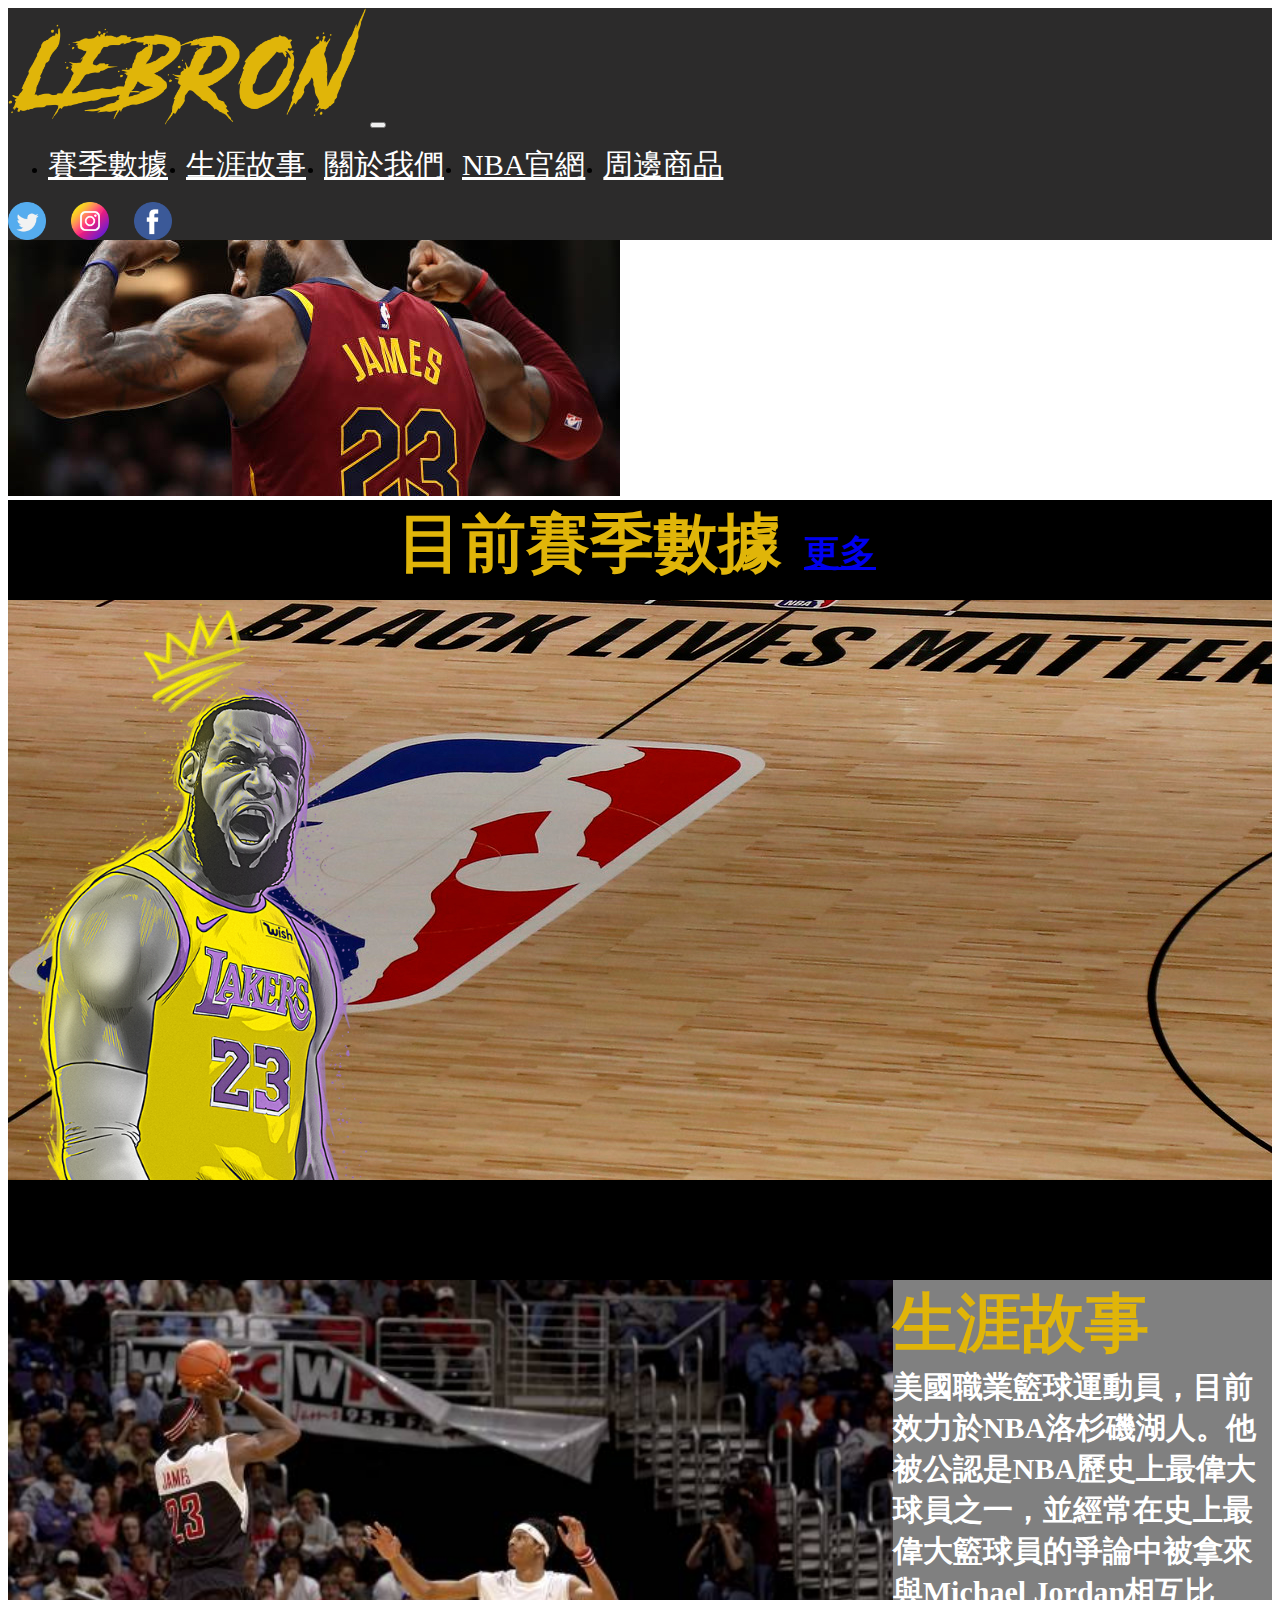
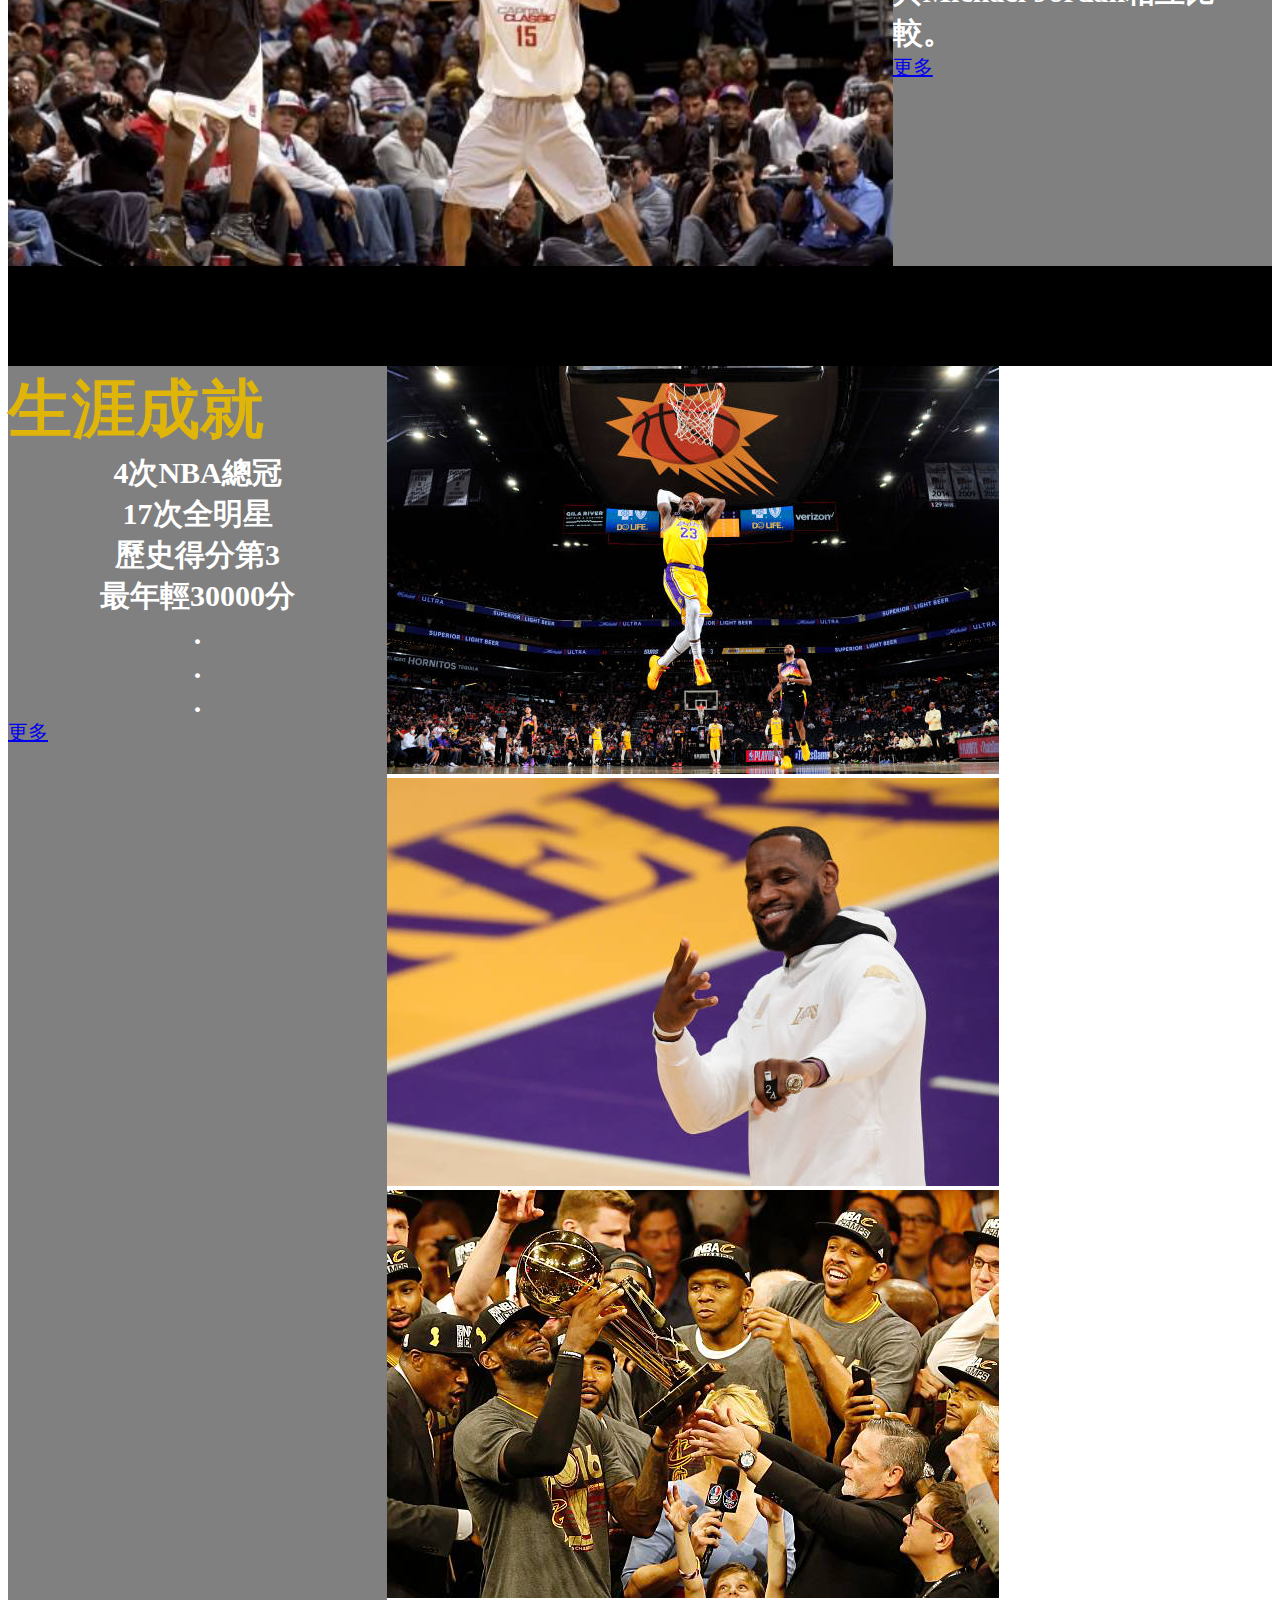
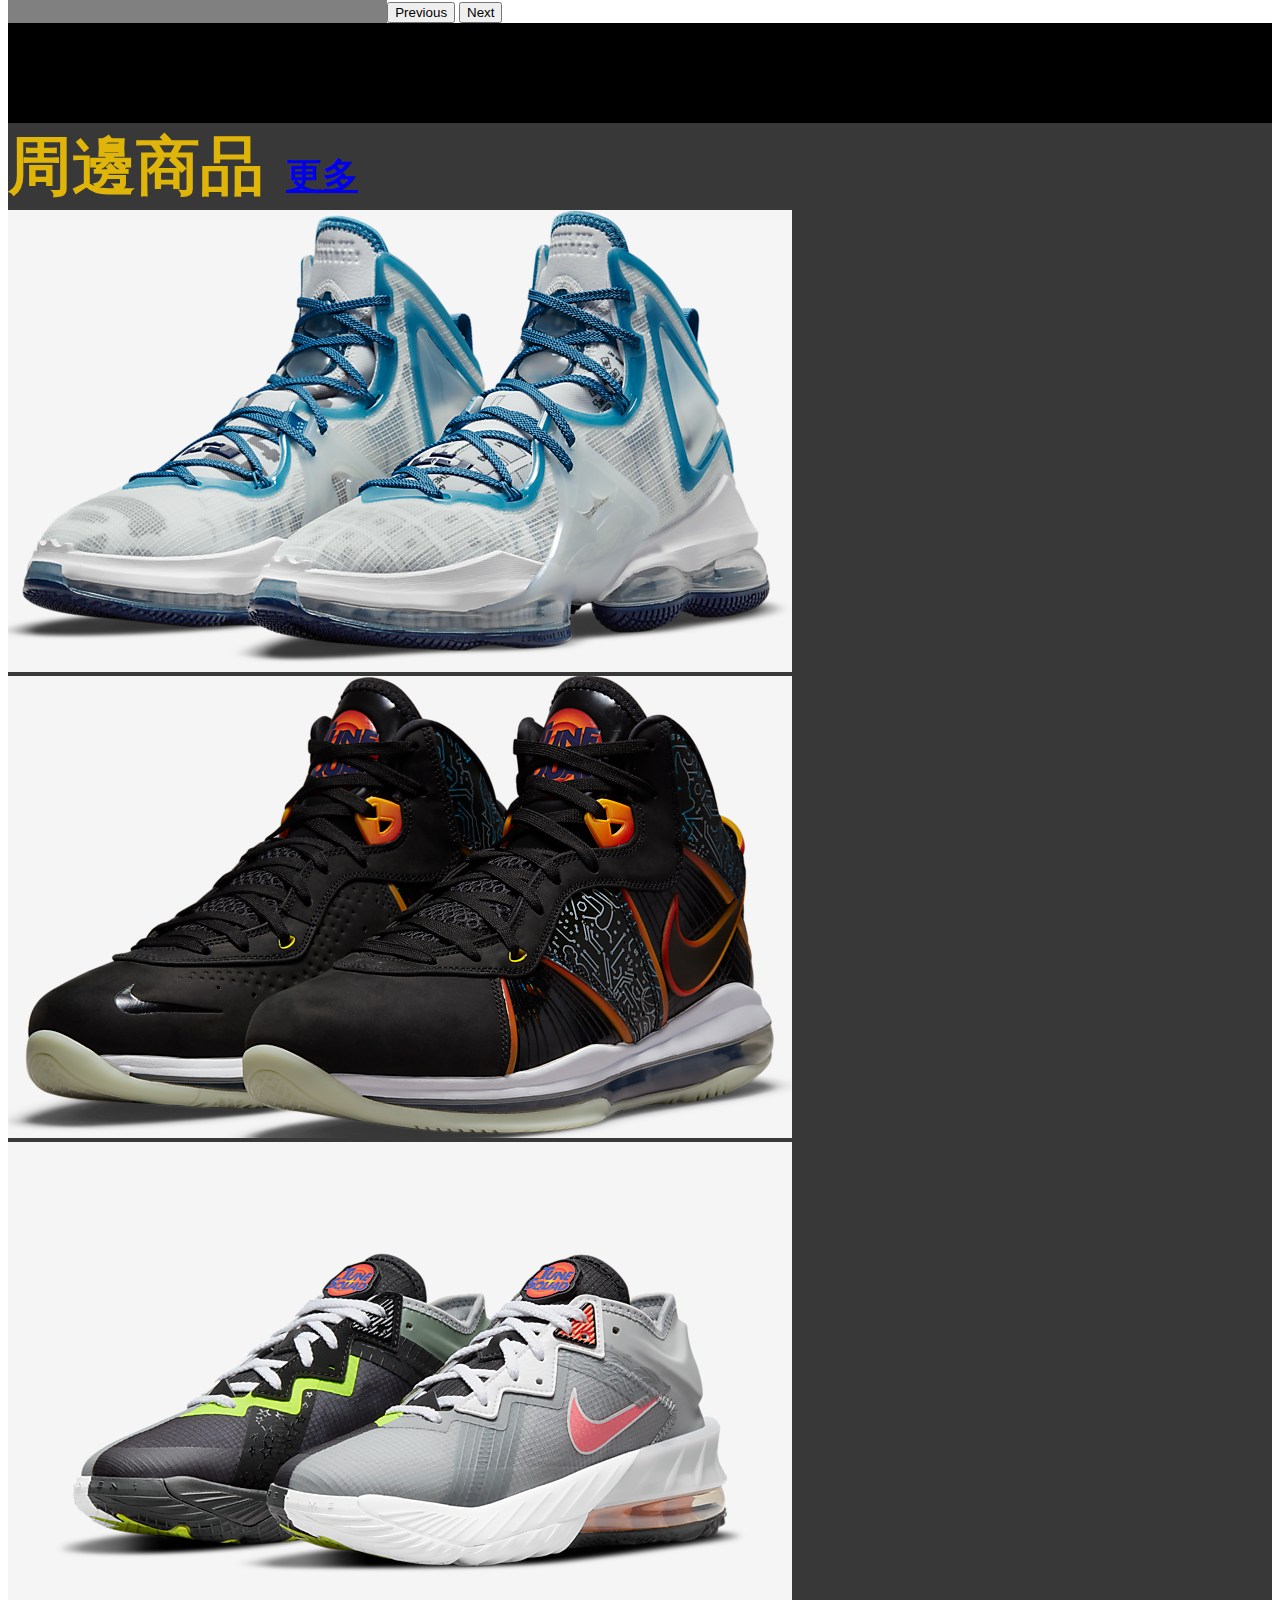
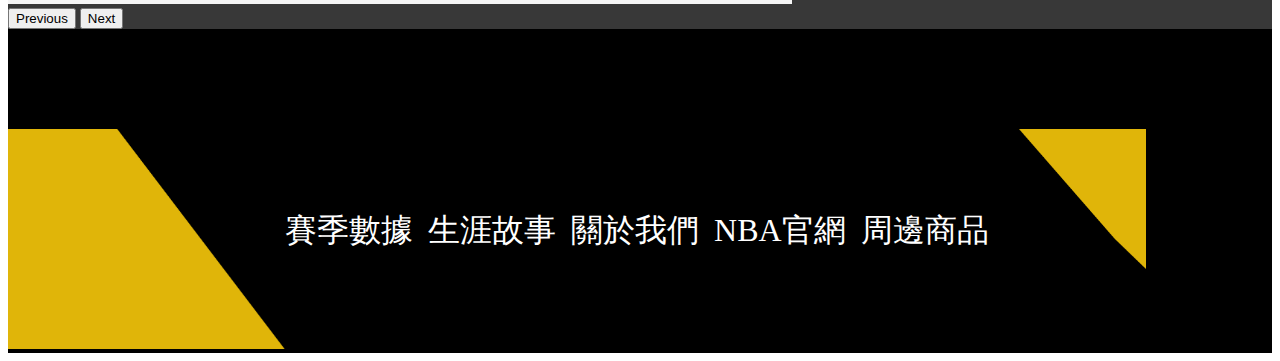
==== commit a1254a24: "增加關於我們網頁 標籤" ====
--- a/index.html
+++ b/index.html
@@ -30,7 +30,7 @@
                         <a class="nav-link nav-link-item" href="./story.html">生涯故事</a>
                     </li>
                     <li class="nav-item">
-                        <a class="nav-link nav-link-item" href="#">生涯成就</a>
+                        <a class="nav-link nav-link-item" href="#">關於我們</a>
                     </li>
                     <li class="nav-item">
                         <a class="nav-link nav-link-item" href="https://nba.udn.com/nba/index">NBA官網</a>
@@ -203,7 +203,7 @@
                         <a class="footer-nav-link" href="./story.html">生涯故事</a>
                     </li>
                     <li class="footer-nav-item">
-                        <a class="footer-nav-link" href="#">生涯成就</a>
+                        <a class="footer-nav-link" href="#">關於我們</a>
                     </li>
                     <li class="footer-nav-item">
                         <a class="footer-nav-link" href="https://nba.udn.com/nba/index">NBA官網</a>
--- a/CSS/style.css
+++ b/CSS/style.css
@@ -84,6 +84,12 @@
     justify-content: space-between;
     align-items: center;
     width: auto;
+}
+
+@media (max-width:992px) {
+    .mediaes-link {
+        display: none;
+    }
 }
 
 .icon-picture {
@@ -850,7 +856,7 @@
 
 @media(min-width:768px) {
     .logo {
-        width: 358px;
+        width: 270px;
     }
     .icon-picture {
         width: 38px;
